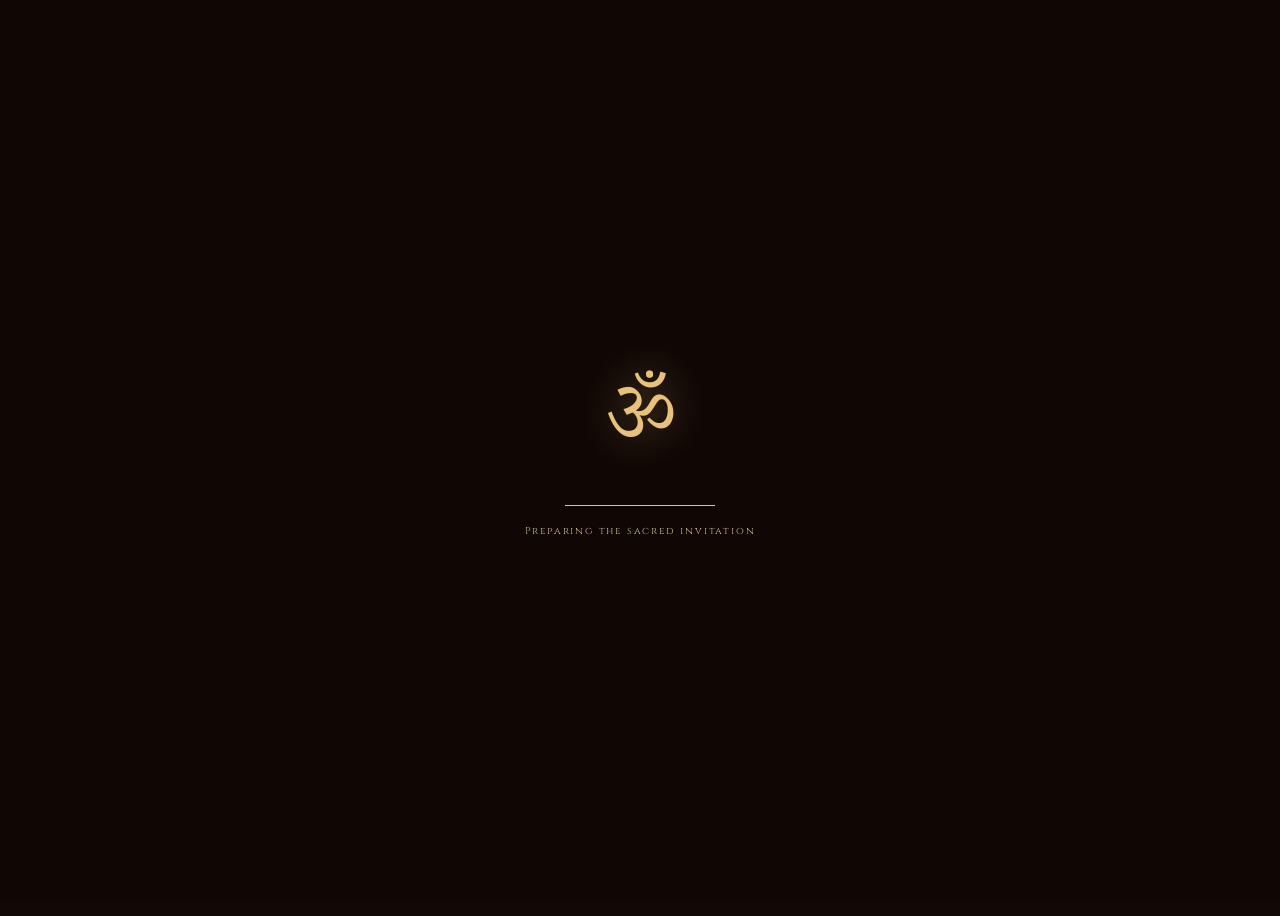
==== index.html @ 1ceaa1d0 "Add files via upload" ====
<!doctype html>
<html lang="en">
<head>
  <meta charset="UTF-8">
  <meta name="viewport" content="width=device-width,initial-scale=1,viewport-fit=cover">
  <meta name="theme-color" content="#140b08">
  <title>Nishant & Saumya — Wedding Invitation</title>
  <link rel="preconnect" href="https://fonts.googleapis.com">
  <link rel="preconnect" href="https://fonts.gstatic.com" crossorigin>
  <link href="https://fonts.googleapis.com/css2?family=Cinzel:wght@500;600;700&family=DM+Sans:wght@400;500;600&family=Noto+Serif+Devanagari:wght@500;600&display=swap" rel="stylesheet">
  <link rel="stylesheet" href="styles.css">
</head>
<body>
  <div id="loader"><div class="loader-symbol">ॐ</div><div class="loader-line"><i></i></div><span>Preparing the sacred invitation</span></div>

  <main id="experience" aria-label="Interactive wedding invitation">
    <div class="grain"></div>
    <div class="stars"></div>
    <div class="petals" id="petals"></div>

    <section class="scene active" id="scene-ganesh">
      <div class="mountain-glow"></div>
      <div class="temple-arch"></div>
      <div class="ganesh aura">
        <div class="crown">✦</div>
        <div class="head"><span class="ear left"></span><span class="ear right"></span><span class="eye e1"></span><span class="eye e2"></span><div class="trunk"></div></div>
        <div class="body"><span class="arm a1"></span><span class="arm a2"></span><span class="belly"></span></div>
        <div class="lotus-seat">✺</div>
      </div>
      <div class="scene-copy">
        <div class="eyebrow">श्री गणेशाय नमः</div>
        <h1>A blessing<br><em>before the beginning.</em></h1>
        <p id="ganeshHint">Move your pointer toward Ganesh Ji.</p>
      </div>
      <div class="interaction-orb" id="orb"><span>✦</span></div>
    </section>

    <section class="scene" id="scene-handoff">
      <div class="kailash"></div>
      <div class="cloud cloud1"></div><div class="cloud cloud2"></div>
      <div class="divine-couple">
        <div class="deity shiva"><div class="halo"></div><div class="deity-head">☽</div><div class="deity-body">ॐ</div><div class="hand"></div></div>
        <div class="deity parvati"><div class="halo"></div><div class="deity-head">✦</div><div class="deity-body">❁</div><div class="hand"></div></div>
      </div>
      <div class="golden-card" id="goldenCard">
        <div class="card-ornament">ॐ</div><strong>WEDDING</strong><small>INVITATION</small>
      </div>
      <div class="scene-copy center">
        <div class="eyebrow">A divine invitation</div>
        <h2>From one blessing<br>to another.</h2>
        <p id="handoffText">The invitation travels to Kailash.</p>
      </div>
    </section>

    <section class="scene" id="scene-open">
      <div class="throne"></div>
      <div class="blessing-arch"></div>
      <div class="divine-couple large">
        <div class="deity shiva"><div class="halo"></div><div class="deity-head">☽</div><div class="deity-body">ॐ</div><div class="hand"></div></div>
        <div class="deity parvati"><div class="halo"></div><div class="deity-head">✦</div><div class="deity-body">❁</div><div class="hand"></div></div>
      </div>
      <div class="presented-card" id="presentedCard">
        <div class="card-front">
          <span>शुभ विवाह</span>
          <b>NISHANT</b><i>&</i><b>SAUMYA</b>
          <small>2 DECEMBER 2026</small>
        </div>
        <button id="openBtn">TAP TO OPEN <span>↗</span></button>
      </div>
    </section>

    <section class="scene invitation-scene" id="scene-invitation">
      <div class="invitation">
        <div class="invite-page cover">
          <div class="mandala"></div>
          <div class="invite-inner">
            <span class="sanskrit">॥ श्री गणेशाय नमः ॥</span>
            <span class="tiny">WITH THE BLESSINGS OF SHIVA & PARVATI</span>
            <h2>THE<br><em>SACRED</em><br>UNION</h2>
            <div class="names">Nishant <span>&</span> Saumya</div>
            <p>Two hearts. One sacred journey.</p>
          </div>
        </div>
        <div class="invite-page details">
          <div class="page-number">01</div>
          <span class="tiny">THE DAY</span><h3>We invite you<br>to celebrate.</h3>
          <div class="date"><b>02</b><span>DECEMBER<br><i>2026</i></span></div>
          <div class="detail-row"><span>WEDNESDAY</span><span>4:00 PM onwards</span></div>
          <div class="detail-row"><span>VENUE</span><span>Sakhwat Premkapur<br>Jaunpur</span></div>
          <button class="next" data-next="story">Continue the journey →</button>
        </div>
      </div>
    </section>

    <section class="scene event-scene haldi" id="scene-haldi">
      <div class="event-art"><div class="marigold-ring"></div><div class="bowl">✺</div><div class="silhouette bride">♡</div><div class="silhouette groom">✦</div></div>
      <div class="event-copy"><span class="tiny">02 / CELEBRATION</span><h2>Haldi</h2><p>Golden laughter, turmeric, marigolds and the first celebration.</p><div class="event-meta">01 DECEMBER · FAMILY COURTYARD</div><button class="next" data-next="mehndi">Next celebration →</button></div>
    </section>

    <section class="scene event-scene mehndi" id="scene-mehndi">
      <div class="henna-lines"></div>
      <div class="event-art"><div class="henna-hand">❧</div><div class="leaf">❁</div></div>
      <div class="event-copy"><span class="tiny">03 / CELEBRATION</span><h2>Mehndi</h2><p>Patterns unfold like memories, one delicate line at a time.</p><div class="event-meta">01 DECEMBER · EVENING</div><button class="next" data-next="baraat">Next celebration →</button></div>
    </section>

    <section class="scene event-scene baraat" id="scene-baraat">
      <div class="horse">♞</div><div class="dhol">◉</div><div class="lights"></div>
      <div class="event-copy"><span class="tiny">04 / CELEBRATION</span><h2>Baraat</h2><p>The drums rise. The lights move. The journey begins.</p><div class="event-meta">02 DECEMBER · 4:00 PM</div><button class="next" data-next="wedding">Enter the mandap →</button></div>
    </section>

    <section class="scene event-scene wedding" id="scene-wedding">
      <div class="mandap"><div class="fire">✦</div><div class="pillars"></div><div class="couple-icon">♡</div></div>
      <div class="event-copy"><span class="tiny">05 / THE SACRED CEREMONY</span><h2>Wedding</h2><p>Under the mandap, beside the sacred fire, two lives become one path.</p><div class="event-meta">02 DECEMBER · JAUNPUR</div><button class="next" data-next="finale">Receive the blessing →</button></div>
    </section>

    <section class="scene finale" id="scene-finale">
      <div class="final-halo"></div><div class="om">ॐ</div>
      <div class="final-copy"><span class="tiny">WITH LOVE & GRATITUDE</span><h2>Nishant <span>&</span> Saumya</h2><p>May every step of your journey be blessed with love, laughter and grace.</p><div class="final-date">02 · 12 · 2026</div><button id="restart">Experience again ↺</button></div>
    </section>
  </main>

  <nav class="progress" id="progress" aria-label="Invitation progress"></nav>
  <div class="sound" id="sound">♫ <span>Sound</span></div>
  <script src="script.js"></script>
</body>
</html>
---- styles.css ----
*{box-sizing:border-box}html,body{margin:0;width:100%;height:100%;overflow:hidden;background:#120806;color:#f8ead0;font-family:"DM Sans",sans-serif}body{cursor:default}.grain{position:fixed;inset:0;z-index:20;pointer-events:none;opacity:.09;background-image:url("data:image/svg+xml,%3Csvg viewBox='0 0 180 180' xmlns='http://www.w3.org/2000/svg'%3E%3Cfilter id='n'%3E%3CfeTurbulence type='fractalNoise' baseFrequency='.9' numOctaves='4' stitchTiles='stitch'/%3E%3C/filter%3E%3Crect width='100%25' height='100%25' filter='url(%23n)' opacity='.4'/%3E%3C/svg%3E")}.stars{position:fixed;inset:0;pointer-events:none;background-image:radial-gradient(#f5d995 1px,transparent 1px);background-size:110px 110px;opacity:.15}.scene{position:absolute;inset:0;display:grid;place-items:center;opacity:0;visibility:hidden;transform:scale(1.035);transition:opacity 1.1s ease,transform 1.4s cubic-bezier(.2,.75,.2,1),visibility 0s 1.1s;overflow:hidden}.scene.active{opacity:1;visibility:visible;transform:scale(1);transition-delay:0s}.scene:after{content:"";position:absolute;inset:0;background:radial-gradient(circle at center,transparent 35%,rgba(5,2,1,.5) 100%);pointer-events:none}.scene-copy{position:absolute;left:9vw;bottom:15vh;z-index:7;max-width:620px;text-shadow:0 4px 25px #000}.scene-copy.center{text-align:center;left:50%;bottom:12%;transform:translateX(-50%);width:min(700px,88vw)}.eyebrow,.tiny{letter-spacing:.28em;text-transform:uppercase;font-size:11px;color:#e3bd70}.scene h1,.scene h2{font-family:Cinzel,serif;font-weight:500;line-height:1.04;margin:14px 0;font-size:clamp(38px,6vw,86px)}.scene h1 em,.scene h2 em{font-style:italic;color:#e6c177}.scene-copy p{font-size:16px;color:#d9cbb6;max-width:500px;line-height:1.7}.interaction-orb{position:absolute;right:12vw;top:34%;width:74px;height:74px;border:1px solid #e6c17766;border-radius:50%;display:grid;place-items:center;color:#f4d28c;z-index:8;transition:transform .5s,opacity .5s;box-shadow:0 0 50px #d49b3140}.interaction-orb span{animation:pulse 1.8s infinite}.ganesh{position:absolute;left:50%;top:42%;transform:translate(-50%,-50%);z-index:5;transition:transform 1s}.ganesh .head{width:170px;height:155px;border-radius:45% 45% 48% 48%;background:linear-gradient(145deg,#b96f35,#8d421e);position:relative;box-shadow:0 20px 70px #e6a34433}.ganesh .ear{position:absolute;width:72px;height:90px;background:#a95727;border-radius:50%;top:30px;z-index:-1}.ganesh .ear.left{left:-48px;transform:rotate(25deg)}.ganesh .ear.right{right:-48px;transform:rotate(-25deg)}.eye{position:absolute;width:9px;height:14px;background:#25130e;border-radius:50%;top:64px}.e1{left:58px}.e2{right:58px}.trunk{position:absolute;left:75px;top:77px;width:38px;height:93px;border-radius:0 0 28px 28px;background:#a95727;transform:rotate(7deg)}.ganesh .crown{position:absolute;top:-45px;left:50%;transform:translateX(-50%);font-size:60px;color:#e7bf6b;text-shadow:0 0 35px #e7bf6b}.body{width:230px;height:190px;margin:-2px auto 0;border-radius:48% 48% 25% 25%;background:linear-gradient(160deg,#9f5227,#67301b);position:relative}.belly{position:absolute;width:120px;height:120px;border-radius:50%;background:#b96832;left:55px;top:30px}.arm{position:absolute;width:150px;height:30px;background:#91451f;border-radius:30px;top:70px}.a1{left:-90px;transform:rotate(25deg)}.a2{right:-90px;transform:rotate(-25deg)}.lotus-seat{color:#e3ae57;text-align:center;font-size:80px;margin-top:-25px}.mountain-glow{position:absolute;width:65vw;height:65vw;max-width:900px;max-height:900px;border-radius:50%;background:radial-gradient(circle,#8e532b33,#25120c 65%,transparent);top:8%;left:50%;transform:translateX(-50%)}.temple-arch,.blessing-arch{position:absolute;top:0;left:50%;width:70vw;height:82vh;transform:translateX(-50%);border:1px solid #c59a5766;border-bottom:0;border-radius:50% 50% 0 0;box-shadow:inset 0 0 80px #b8733312}.kailash{position:absolute;inset:0;background:linear-gradient(180deg,#171016,#1b1212 48%,#0d0908);clip-path:polygon(0 100%,0 74%,20% 62%,32% 78%,47% 51%,58% 72%,72% 55%,84% 76%,100% 64%,100% 100%);opacity:.9}.cloud{position:absolute;width:55vw;height:15vh;border-radius:50%;background:#dbc9b040;filter:blur(25px);bottom:17%}.cloud1{left:-15%}.cloud2{right:-15%;bottom:30%}.divine-couple{position:absolute;top:17%;left:50%;transform:translateX(-50%);display:flex;gap:7vw;z-index:5}.deity{width:150px;height:320px;position:relative;text-align:center}.deity .halo{position:absolute;width:180px;height:180px;border:1px solid #e8c77c77;border-radius:50%;left:-15px;top:-15px;box-shadow:0 0 55px #d6a74b22}.deity-head{font-size:72px;color:#e7c16e;height:110px;position:relative;z-index:2}.deity-body{height:190px;border-radius:50% 50% 20% 20%;background:linear-gradient(145deg,#9d5a35,#41231a);font:70px Cinzel;color:#e3bd70;padding-top:60px}.deity.parvati .deity-body{background:linear-gradient(145deg,#a86d54,#4a211c)}.deity .hand{position:absolute;width:110px;height:25px;background:#b87851;border-radius:30px;right:-40px;bottom:85px;transform:rotate(-12deg)}.golden-card{position:absolute;z-index:9;bottom:25%;left:50%;transform:translateX(-50%) scale(.7);opacity:0;width:180px;height:245px;border-radius:7px;background:linear-gradient(135deg,#f3d38a,#a96c20);color:#3a180c;box-shadow:0 30px 100px #e1ad4d55;display:grid;place-items:center;text-align:center;transition:all 1.3s cubic-bezier(.2,.8,.2,1)}.scene.active .golden-card{opacity:1;transform:translateX(-50%) scale(1) translateY(0);animation:cardFloat 2s 1s both}.golden-card strong{font:22px Cinzel;display:block}.golden-card small{letter-spacing:.2em}.card-ornament{font-size:35px}.throne{position:absolute;inset:auto 20% 0;height:65%;background:radial-gradient(ellipse,#7b3e1e,#21100d 60%,transparent 70%);opacity:.7}.presented-card{position:absolute;z-index:8;bottom:8%;left:50%;transform:translateX(-50%);perspective:1200px;text-align:center}.card-front{width:260px;height:350px;background:linear-gradient(145deg,#f5d997,#b97a2e);border:7px double #6b3417;border-radius:8px;color:#3a180e;padding:45px 20px;display:flex;flex-direction:column;align-items:center;gap:12px;box-shadow:0 30px 100px #000b;font-family:Cinzel}.card-front span{font-family:"Noto Serif Devanagari";font-size:18px}.card-front b{font-size:28px;letter-spacing:.08em}.card-front i{font-size:18px}.card-front small{margin-top:auto;letter-spacing:.15em}.presented-card button,.next,#restart{margin-top:18px;border:1px solid #e2bb6c88;background:#1b0e0bdb;color:#f4d695;border-radius:999px;padding:13px 22px;letter-spacing:.18em;font-size:10px;cursor:pointer;transition:.3s}.presented-card button:hover,.next:hover,#restart:hover{background:#e2bb6c;color:#25110b;transform:translateY(-2px)}.invitation-scene{background:radial-gradient(circle at 50% 35%,#6d351d,#190d09 70%)}.invitation{width:min(880px,88vw);height:min(600px,78vh);display:grid;grid-template-columns:1fr 1fr;perspective:1600px;z-index:6;box-shadow:0 50px 120px #000c}.invite-page{position:relative;overflow:hidden;background:#f1dfba;color:#3a1a10;padding:50px;box-shadow:inset 0 0 50px #8a5b2522}.cover{background:linear-gradient(145deg,#f5e6c6,#d8b36e);border-radius:8px 0 0 8px;display:grid;place-items:center;text-align:center}.invite-inner{position:relative;z-index:2}.sanskrit{font-family:"Noto Serif Devanagari";font-size:16px;color:#75411e}.invite-inner h2{font:600 clamp(38px,5vw,68px)/.9 Cinzel;margin:30px 0 20px}.invite-inner h2 em{color:#9a4c25}.names{font:500 30px Cinzel}.names span{color:#a76527;font-style:italic}.invite-inner p{font-family:Cinzel;letter-spacing:.1em}.mandala{position:absolute;width:390px;height:390px;border:1px solid #7e4a2866;border-radius:50%;box-shadow:0 0 0 20px #9d64241a,0 0 0 40px #9d64240d}.details{border-radius:0 8px 8px 0;background:#f7e9cb}.page-number{font:12px Cinzel;color:#9a6a32;position:absolute;right:35px;top:30px}.details h3{font:500 44px Cinzel;line-height:1.05;margin:12px 0 35px}.date{display:flex;align-items:center;gap:15px;border-top:1px solid #9d6a3033;border-bottom:1px solid #9d6a3033;padding:20px 0}.date b{font:500 68px Cinzel;color:#8d451f}.date span{font:12px Cinzel;letter-spacing:.12em}.date i{font-style:normal;font-size:20px}.detail-row{display:flex;justify-content:space-between;padding:18px 0;border-bottom:1px solid #9d6a3033;font:11px Cinzel;letter-spacing:.08em}.detail-row span:last-child{text-align:right}.event-scene{display:grid;grid-template-columns:1fr 1fr;padding:8vw;gap:5vw}.event-copy{position:relative;z-index:4;align-self:center;max-width:520px}.event-copy h2{font-size:clamp(70px,10vw,150px);margin:10px 0}.event-copy p{font-size:18px;line-height:1.7;color:#ddcdb7}.event-meta{font:11px Cinzel;letter-spacing:.16em;color:#e6c078;margin-top:28px}.event-art{position:relative;height:65vh;display:grid;place-items:center}.haldi{background:radial-gradient(circle at 30% 40%,#9a5f16,#2b1809 70%)}.mehndi{background:radial-gradient(circle at 70% 30%,#305044,#081813 72%)}.baraat{background:radial-gradient(circle at 50% 40%,#7c3c21,#160b08 70%)}.wedding{background:radial-gradient(circle at 50% 30%,#8c512b,#1c0d09 72%)}.marigold-ring{width:350px;height:350px;border:35px dotted #f2c04f;border-radius:50%;animation:spin 25s linear infinite}.bowl{font-size:120px;color:#eec45d;position:absolute}.silhouette{font-size:120px;position:absolute}.bride{left:30%;bottom:20%}.groom{right:28%;bottom:20%}.henna-lines{position:absolute;inset:0;background:repeating-radial-gradient(circle at 20% 40%,transparent 0 30px,#78a76c18 31px 33px);animation:drift 16s linear infinite}.henna-hand{font-size:190px;color:#b8874a;transform:rotate(-15deg)}.leaf{font-size:110px;color:#a6c27c;position:absolute;right:20%;top:20%}.horse{font-size:300px;filter:drop-shadow(0 30px 20px #000);animation:ride 3s ease-in-out infinite}.dhol{font-size:100px;position:absolute;right:18%;bottom:25%;animation:pulse .8s infinite}.lights{position:absolute;inset:0;background:radial-gradient(circle at 10% 20%,#e6b55a 0 4px,transparent 5px),radial-gradient(circle at 80% 30%,#e6b55a 0 4px,transparent 5px);background-size:180px 150px;animation:twinkle 2s infinite alternate}.mandap{width:520px;height:390px;border:12px solid #d19a4e;border-bottom:0;position:relative;box-shadow:0 0 100px #d8a74a22}.mandap:before,.mandap:after{content:"";position:absolute;top:-35px;width:90px;height:90px;border-radius:50%;background:#c54c2c;box-shadow:100px 10px #e0a63d,200px -5px #b83f2b,300px 8px #d49d38}.mandap:before{left:-40px}.mandap:after{right:-40px}.fire{position:absolute;left:50%;bottom:30px;transform:translateX(-50%);font-size:130px;color:#f2c15b;animation:pulse .7s infinite}.couple-icon{position:absolute;left:50%;top:35%;transform:translate(-50%,-50%);font-size:110px;color:#e6bd68}.finale{background:radial-gradient(circle,#71401f,#1b0d0a 65%,#090504)}.final-halo{position:absolute;width:60vh;height:60vh;border:1px solid #e2bd6b77;border-radius:50%;box-shadow:0 0 120px #e2bd6b22}.om{font:180px "Noto Serif Devanagari";color:#e8c57b;z-index:2;text-shadow:0 0 70px #e8c57b55}.final-copy{position:absolute;text-align:center;bottom:13%;z-index:5}.final-copy h2{font-size:clamp(42px,7vw,90px)}.final-copy h2 span{color:#dba95c;font-style:italic}.final-copy p{max-width:600px;line-height:1.7;color:#dfceb7}.final-date{font:18px Cinzel;letter-spacing:.25em;color:#e7bf70;margin-top:25px}.progress{position:fixed;bottom:24px;left:50%;transform:translateX(-50%);z-index:30;display:flex;gap:7px}.progress i{width:22px;height:2px;background:#f0d18a44;transition:.4s}.progress i.active{background:#e6bd68;width:42px}.sound{position:fixed;right:24px;bottom:20px;z-index:30;font:11px Cinzel;letter-spacing:.1em;color:#e1c789aa}.sound span{margin-left:5px}@keyframes pulse{50%{transform:scale(1.08);opacity:.65}}@keyframes cardFloat{50%{transform:translateX(-50%) translateY(-14px) rotate(-1deg)}}@keyframes spin{to{transform:rotate(360deg)}}@keyframes ride{50%{transform:translateX(20px) translateY(-8px)}}@keyframes twinkle{to{opacity:.5;transform:scale(1.03)}}@keyframes drift{to{transform:translate(30px,-20px)}}@media(max-width:700px){.scene-copy{left:8vw;bottom:10vh;right:8vw}.scene-copy h1{font-size:42px}.interaction-orb{right:10vw;top:22%}.ganesh{top:39%;transform:translate(-50%,-50%) scale(.72)}.divine-couple{top:12%;gap:2vw;transform:translateX(-50%) scale(.68)}.presented-card{bottom:5%;transform:translateX(-50%) scale(.78)}.event-scene{display:block;padding:10vh 8vw}.event-art{height:42vh}.event-copy{position:absolute;bottom:8vh;left:8vw;right:8vw}.event-copy h2{font-size:72px}.invitation{height:72vh;width:92vw;grid-template-columns:1fr}.invite-page{padding:30px}.cover{border-radius:8px}.details{display:none}.invitation-scene:after{display:none}.progress i{width:12px}.progress i.active{width:25px}.sound{display:none}.horse{font-size:220px}.mandap{transform:scale(.65)}}
#loader{position:fixed;inset:0;background:#100705;z-index:100;display:grid;place-items:center;align-content:center;gap:18px;transition:opacity 1s}.loader-symbol{font:80px "Noto Serif Devanagari";color:#e6c27a;text-shadow:0 0 40px #e6c27a66}.loader-line{width:150px;height:1px;background:#e6c27a22}.loader-line i{display:block;width:0;height:100%;background:#e6c27a;animation:load 1.2s forwards}.loader-line+span{font:10px Cinzel;letter-spacing:.18em;color:#c8b394}.hide{opacity:0;pointer-events:none}#petals{position:fixed;inset:0;z-index:12;pointer-events:none;overflow:hidden}#petals span{position:absolute;top:-20px;width:7px;height:10px;background:#e4b65e;border-radius:80% 0 80% 0;opacity:.55;animation:fall linear infinite}@keyframes fall{to{transform:translate(80px,110vh) rotate(500deg);opacity:0}}@keyframes load{to{width:100%}}
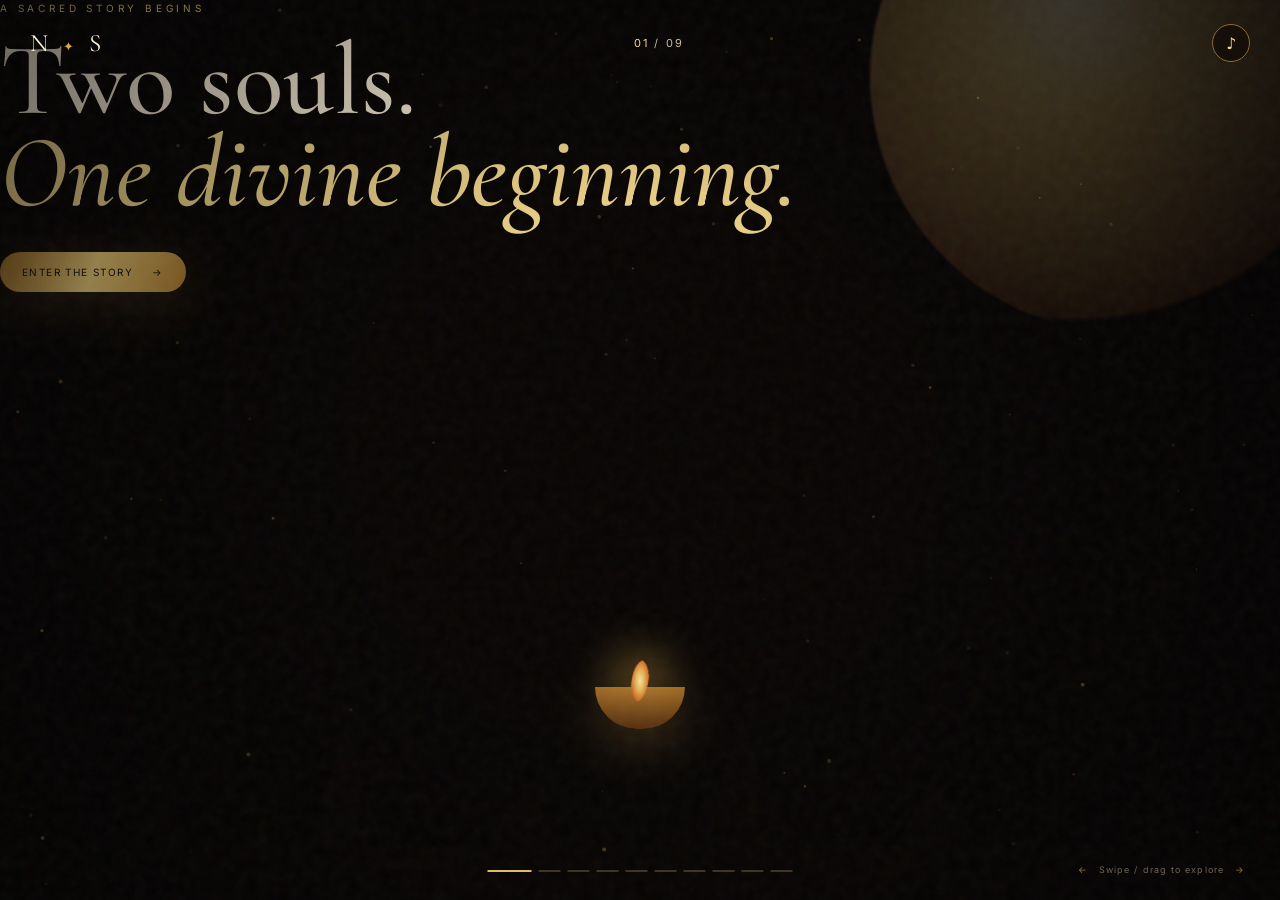
==== commit 01a4ac4e: "Add files via upload" ====
--- a/index.html
+++ b/index.html
@@ -1,126 +1,168 @@
 <!doctype html>
 <html lang="en">
 <head>
-  <meta charset="UTF-8">
-  <meta name="viewport" content="width=device-width,initial-scale=1,viewport-fit=cover">
-  <meta name="theme-color" content="#140b08">
-  <title>Nishant & Saumya — Wedding Invitation</title>
-  <link rel="preconnect" href="https://fonts.googleapis.com">
-  <link rel="preconnect" href="https://fonts.gstatic.com" crossorigin>
-  <link href="https://fonts.googleapis.com/css2?family=Cinzel:wght@500;600;700&family=DM+Sans:wght@400;500;600&family=Noto+Serif+Devanagari:wght@500;600&display=swap" rel="stylesheet">
-  <link rel="stylesheet" href="styles.css">
+<meta charset="utf-8">
+<meta name="viewport" content="width=device-width,initial-scale=1,viewport-fit=cover">
+<meta name="theme-color" content="#120a07">
+<meta name="description" content="Nishant & Saumya — a cinematic wedding invitation">
+<title>Nishant & Saumya — A Divine Beginning</title>
+<link rel="stylesheet" href="styles.css">
 </head>
 <body>
-  <div id="loader"><div class="loader-symbol">ॐ</div><div class="loader-line"><i></i></div><span>Preparing the sacred invitation</span></div>
+<canvas id="fx" aria-hidden="true"></canvas>
+<div id="grain" aria-hidden="true"></div>
 
-  <main id="experience" aria-label="Interactive wedding invitation">
-    <div class="grain"></div>
+<header class="hud">
+  <div class="brand">N <span>✦</span> S</div>
+  <div class="scene-count"><span id="sceneNo">01</span> / 09</div>
+  <button id="soundBtn" class="icon-btn" aria-label="Toggle sound">♪</button>
+</header>
+
+<main id="stage">
+  <section class="scene active" data-scene="intro">
+    <div class="moon"></div><div class="temple-silhouette"></div>
+    <div class="diya"><i></i><b></b></div>
+    <div class="intro-copy">
+      <p class="eyebrow">A SACRED STORY BEGINS</p>
+      <h1>Two souls.<br><em>One divine beginning.</em></h1>
+      <button class="gold-btn" data-go="ganesh">Enter the story <span>→</span></button>
+    </div>
+  </section>
+
+  <section class="scene" data-scene="ganesh">
     <div class="stars"></div>
-    <div class="petals" id="petals"></div>
+    <div class="mountains back"></div><div class="mountains front"></div>
+    <div class="ganesh-art divine">
+      <div class="halo"></div>
+      <div class="deity-head">ॐ</div>
+      <div class="deity-body"></div>
+      <div class="deity-hand"></div>
+    </div>
+    <div class="scene-copy left">
+      <p class="eyebrow">THE FIRST BLESSING</p>
+      <h2>Ganesh Ji<br><em>noticed you.</em></h2>
+      <p class="hint" id="ganeshHint">Move your pointer / finger toward the golden light.</p>
+    </div>
+    <div id="goldOrb" class="gold-orb" aria-label="Golden light"></div>
+  </section>
 
-    <section class="scene active" id="scene-ganesh">
-      <div class="mountain-glow"></div>
-      <div class="temple-arch"></div>
-      <div class="ganesh aura">
-        <div class="crown">✦</div>
-        <div class="head"><span class="ear left"></span><span class="ear right"></span><span class="eye e1"></span><span class="eye e2"></span><div class="trunk"></div></div>
-        <div class="body"><span class="arm a1"></span><span class="arm a2"></span><span class="belly"></span></div>
-        <div class="lotus-seat">✺</div>
+  <section class="scene" data-scene="kailash">
+    <div class="kailash-sky"></div>
+    <div class="kailash-cloud c1"></div><div class="kailash-cloud c2"></div>
+    <div class="kailash"></div>
+    <div class="divine-couple">
+      <div class="shiva aura-person"><span>ॐ</span></div>
+      <div class="parvati aura-person"><span>❀</span></div>
+    </div>
+    <div class="card-flight" id="cardFlight">
+      <div class="mini-card">N <span>♥</span> S</div>
+    </div>
+    <div class="scene-copy center">
+      <p class="eyebrow">FROM KAILASH</p>
+      <h2>A blessing<br><em>for your journey.</em></h2>
+      <button class="seal-btn" data-go="open">TAP TO RECEIVE</button>
+    </div>
+  </section>
+
+  <section class="scene" data-scene="open">
+    <div class="invitation-shell" id="invitationShell">
+      <div class="invite-cover">
+        <div class="ornament">❈</div>
+        <p>॥ श्री गणेशाय नमः ॥</p>
+        <h2>Nishant <small>&</small> Saumya</h2>
+        <div class="cover-line"></div>
+        <span>WEDDING INVITATION</span>
+        <div class="wax">N<span>♥</span>S</div>
       </div>
-      <div class="scene-copy">
-        <div class="eyebrow">श्री गणेशाय नमः</div>
-        <h1>A blessing<br><em>before the beginning.</em></h1>
-        <p id="ganeshHint">Move your pointer toward Ganesh Ji.</p>
+      <div class="invite-inside">
+        <p class="eyebrow">WITH THE BLESSINGS OF OUR FAMILIES</p>
+        <h2>We invite you<br><em>to celebrate love.</em></h2>
+        <p class="date-big">02 · 12 · 2026</p>
+        <p class="venue">Sakhwat Premkapur, Jaunpur</p>
+        <button class="gold-btn" data-go="story">Open our celebration <span>→</span></button>
       </div>
-      <div class="interaction-orb" id="orb"><span>✦</span></div>
-    </section>
+    </div>
+  </section>
 
-    <section class="scene" id="scene-handoff">
-      <div class="kailash"></div>
-      <div class="cloud cloud1"></div><div class="cloud cloud2"></div>
-      <div class="divine-couple">
-        <div class="deity shiva"><div class="halo"></div><div class="deity-head">☽</div><div class="deity-body">ॐ</div><div class="hand"></div></div>
-        <div class="deity parvati"><div class="halo"></div><div class="deity-head">✦</div><div class="deity-body">❁</div><div class="hand"></div></div>
+  <section class="scene festival" data-scene="story">
+    <div class="festival-bg story-bg"></div>
+    <div class="timeline-line"></div>
+    <div class="scene-copy center">
+      <p class="eyebrow">THE CELEBRATION</p>
+      <h2>Every ritual<br><em>has a little magic.</em></h2>
+      <div class="event-grid">
+        <button class="event-card" data-go="haldi"><b>01</b><span>HALDI</span><small>Golden laughter</small></button>
+        <button class="event-card" data-go="mehndi"><b>02</b><span>MEHNDI</span><small>Patterns of love</small></button>
+        <button class="event-card" data-go="baraat"><b>03</b><span>BARAAT</span><small>The grand arrival</small></button>
+        <button class="event-card" data-go="wedding"><b>04</b><span>WEDDING</span><small>The sacred vows</small></button>
       </div>
-      <div class="golden-card" id="goldenCard">
-        <div class="card-ornament">ॐ</div><strong>WEDDING</strong><small>INVITATION</small>
-      </div>
-      <div class="scene-copy center">
-        <div class="eyebrow">A divine invitation</div>
-        <h2>From one blessing<br>to another.</h2>
-        <p id="handoffText">The invitation travels to Kailash.</p>
-      </div>
-    </section>
+    </div>
+  </section>
 
-    <section class="scene" id="scene-open">
-      <div class="throne"></div>
-      <div class="blessing-arch"></div>
-      <div class="divine-couple large">
-        <div class="deity shiva"><div class="halo"></div><div class="deity-head">☽</div><div class="deity-body">ॐ</div><div class="hand"></div></div>
-        <div class="deity parvati"><div class="halo"></div><div class="deity-head">✦</div><div class="deity-body">❁</div><div class="hand"></div></div>
-      </div>
-      <div class="presented-card" id="presentedCard">
-        <div class="card-front">
-          <span>शुभ विवाह</span>
-          <b>NISHANT</b><i>&</i><b>SAUMYA</b>
-          <small>2 DECEMBER 2026</small>
-        </div>
-        <button id="openBtn">TAP TO OPEN <span>↗</span></button>
-      </div>
-    </section>
+  <section class="scene festival haldi-scene" data-scene="haldi">
+    <div class="marigold-field"></div><div class="turmeric-dust"></div>
+    <div class="rangoli">✦ ❀ ✦ ❀ ✦</div>
+    <div class="scene-copy center">
+      <p class="eyebrow">CEREMONY 01</p><h2>HALDI</h2>
+      <p class="large-note">A little sunshine.<br><em>A lot of laughter.</em></p>
+      <div class="event-info"><b>HALDI CEREMONY</b><span>Festive details • Family • Joy</span></div>
+      <button class="outline-btn" data-go="mehndi">Next celebration →</button>
+    </div>
+  </section>
 
-    <section class="scene invitation-scene" id="scene-invitation">
-      <div class="invitation">
-        <div class="invite-page cover">
-          <div class="mandala"></div>
-          <div class="invite-inner">
-            <span class="sanskrit">॥ श्री गणेशाय नमः ॥</span>
-            <span class="tiny">WITH THE BLESSINGS OF SHIVA & PARVATI</span>
-            <h2>THE<br><em>SACRED</em><br>UNION</h2>
-            <div class="names">Nishant <span>&</span> Saumya</div>
-            <p>Two hearts. One sacred journey.</p>
-          </div>
-        </div>
-        <div class="invite-page details">
-          <div class="page-number">01</div>
-          <span class="tiny">THE DAY</span><h3>We invite you<br>to celebrate.</h3>
-          <div class="date"><b>02</b><span>DECEMBER<br><i>2026</i></span></div>
-          <div class="detail-row"><span>WEDNESDAY</span><span>4:00 PM onwards</span></div>
-          <div class="detail-row"><span>VENUE</span><span>Sakhwat Premkapur<br>Jaunpur</span></div>
-          <button class="next" data-next="story">Continue the journey →</button>
-        </div>
-      </div>
-    </section>
+  <section class="scene festival mehndi-scene" data-scene="mehndi">
+    <svg class="mehndi-lines" viewBox="0 0 600 600" aria-hidden="true">
+      <path d="M300 40c-80 70-150 120-120 220 20 65 90 90 120 190 30-100 100-125 120-190 30-100-40-150-120-220z"/>
+      <path d="M300 120c-45 45-65 75-45 120 15 35 35 50 45 100 10-50 30-65 45-100 20-45 0-75-45-120z"/>
+      <path d="M250 205h100M235 245h130M245 285h110"/>
+    </svg>
+    <div class="scene-copy center">
+      <p class="eyebrow">CEREMONY 02</p><h2>MEHNDI</h2>
+      <p class="large-note">A thousand tiny lines,<br><em>one beautiful story.</em></p>
+      <div class="event-info"><b>MEHNDI CEREMONY</b><span>Henna • Music • Celebration</span></div>
+      <button class="outline-btn" data-go="baraat">Bring on the baraat →</button>
+    </div>
+  </section>
 
-    <section class="scene event-scene haldi" id="scene-haldi">
-      <div class="event-art"><div class="marigold-ring"></div><div class="bowl">✺</div><div class="silhouette bride">♡</div><div class="silhouette groom">✦</div></div>
-      <div class="event-copy"><span class="tiny">02 / CELEBRATION</span><h2>Haldi</h2><p>Golden laughter, turmeric, marigolds and the first celebration.</p><div class="event-meta">01 DECEMBER · FAMILY COURTYARD</div><button class="next" data-next="mehndi">Next celebration →</button></div>
-    </section>
+  <section class="scene festival baraat-scene" data-scene="baraat">
+    <div class="city"></div><div class="string-lights"></div>
+    <div class="horse"><div class="horse-head">◖</div><div class="horse-body"></div><div class="horse-tail"></div><div class="rider">✦</div></div>
+    <div class="dhol d1">◉</div><div class="dhol d2">◉</div>
+    <div class="scene-copy left">
+      <p class="eyebrow">CEREMONY 03</p><h2>BARAAT</h2>
+      <p class="large-note">Lights on.<br><em>Hearts racing.</em></p>
+      <div class="event-info"><b>THE GRAND ARRIVAL</b><span>Music • Dance • Baraat</span></div>
+      <button class="outline-btn" data-go="wedding">Enter the mandap →</button>
+    </div>
+  </section>
 
-    <section class="scene event-scene mehndi" id="scene-mehndi">
-      <div class="henna-lines"></div>
-      <div class="event-art"><div class="henna-hand">❧</div><div class="leaf">❁</div></div>
-      <div class="event-copy"><span class="tiny">03 / CELEBRATION</span><h2>Mehndi</h2><p>Patterns unfold like memories, one delicate line at a time.</p><div class="event-meta">01 DECEMBER · EVENING</div><button class="next" data-next="baraat">Next celebration →</button></div>
-    </section>
+  <section class="scene festival wedding-scene" data-scene="wedding">
+    <div class="mandap"></div><div class="fire" id="fire"><i></i><i></i><i></i></div>
+    <div class="petal-ring"></div>
+    <div class="scene-copy center">
+      <p class="eyebrow">CEREMONY 04</p><h2>THE WEDDING</h2>
+      <p class="large-note">Seven steps.<br><em>A lifetime together.</em></p>
+      <div class="pheras"><span>01</span><span>02</span><span>03</span><span>04</span><span>05</span><span>06</span><span>07</span></div>
+      <button class="outline-btn" data-go="finale">The final blessing →</button>
+    </div>
+  </section>
 
-    <section class="scene event-scene baraat" id="scene-baraat">
-      <div class="horse">♞</div><div class="dhol">◉</div><div class="lights"></div>
-      <div class="event-copy"><span class="tiny">04 / CELEBRATION</span><h2>Baraat</h2><p>The drums rise. The lights move. The journey begins.</p><div class="event-meta">02 DECEMBER · 4:00 PM</div><button class="next" data-next="wedding">Enter the mandap →</button></div>
-    </section>
+  <section class="scene" data-scene="finale">
+    <div class="final-glow"></div><div class="petal-storm"></div>
+    <div class="finale-copy">
+      <p class="eyebrow">WITH LOVE & BLESSINGS</p>
+      <h1>Nishant <span>&</span> Saumya</h1>
+      <div class="final-rule"></div>
+      <p class="date-final">02 DECEMBER 2026</p>
+      <p class="venue">Sakhwat Premkapur · Jaunpur</p>
+      <p class="closing">Two souls. One journey.<br><em>One sacred beginning.</em></p>
+      <button class="gold-btn" id="replay">Replay the story <span>↻</span></button>
+    </div>
+  </section>
+</main>
 
-    <section class="scene event-scene wedding" id="scene-wedding">
-      <div class="mandap"><div class="fire">✦</div><div class="pillars"></div><div class="couple-icon">♡</div></div>
-      <div class="event-copy"><span class="tiny">05 / THE SACRED CEREMONY</span><h2>Wedding</h2><p>Under the mandap, beside the sacred fire, two lives become one path.</p><div class="event-meta">02 DECEMBER · JAUNPUR</div><button class="next" data-next="finale">Receive the blessing →</button></div>
-    </section>
-
-    <section class="scene finale" id="scene-finale">
-      <div class="final-halo"></div><div class="om">ॐ</div>
-      <div class="final-copy"><span class="tiny">WITH LOVE & GRATITUDE</span><h2>Nishant <span>&</span> Saumya</h2><p>May every step of your journey be blessed with love, laughter and grace.</p><div class="final-date">02 · 12 · 2026</div><button id="restart">Experience again ↺</button></div>
-    </section>
-  </main>
-
-  <nav class="progress" id="progress" aria-label="Invitation progress"></nav>
-  <div class="sound" id="sound">♫ <span>Sound</span></div>
-  <script src="script.js"></script>
+<nav class="progress" id="progress" aria-label="Scene progress"></nav>
+<div class="gesture"><span>←</span> Swipe / drag to explore <span>→</span></div>
+<script src="app.js"></script>
 </body>
-</html>+</html>
--- a/styles.css
+++ b/styles.css
@@ -1,2 +1,17 @@
-*{box-sizing:border-box}html,body{margin:0;width:100%;height:100%;overflow:hidden;background:#120806;color:#f8ead0;font-family:"DM Sans",sans-serif}body{cursor:default}.grain{position:fixed;inset:0;z-index:20;pointer-events:none;opacity:.09;background-image:url("data:image/svg+xml,%3Csvg viewBox='0 0 180 180' xmlns='http://www.w3.org/2000/svg'%3E%3Cfilter id='n'%3E%3CfeTurbulence type='fractalNoise' baseFrequency='.9' numOctaves='4' stitchTiles='stitch'/%3E%3C/filter%3E%3Crect width='100%25' height='100%25' filter='url(%23n)' opacity='.4'/%3E%3C/svg%3E")}.stars{position:fixed;inset:0;pointer-events:none;background-image:radial-gradient(#f5d995 1px,transparent 1px);background-size:110px 110px;opacity:.15}.scene{position:absolute;inset:0;display:grid;place-items:center;opacity:0;visibility:hidden;transform:scale(1.035);transition:opacity 1.1s ease,transform 1.4s cubic-bezier(.2,.75,.2,1),visibility 0s 1.1s;overflow:hidden}.scene.active{opacity:1;visibility:visible;transform:scale(1);transition-delay:0s}.scene:after{content:"";position:absolute;inset:0;background:radial-gradient(circle at center,transparent 35%,rgba(5,2,1,.5) 100%);pointer-events:none}.scene-copy{position:absolute;left:9vw;bottom:15vh;z-index:7;max-width:620px;text-shadow:0 4px 25px #000}.scene-copy.center{text-align:center;left:50%;bottom:12%;transform:translateX(-50%);width:min(700px,88vw)}.eyebrow,.tiny{letter-spacing:.28em;text-transform:uppercase;font-size:11px;color:#e3bd70}.scene h1,.scene h2{font-family:Cinzel,serif;font-weight:500;line-height:1.04;margin:14px 0;font-size:clamp(38px,6vw,86px)}.scene h1 em,.scene h2 em{font-style:italic;color:#e6c177}.scene-copy p{font-size:16px;color:#d9cbb6;max-width:500px;line-height:1.7}.interaction-orb{position:absolute;right:12vw;top:34%;width:74px;height:74px;border:1px solid #e6c17766;border-radius:50%;display:grid;place-items:center;color:#f4d28c;z-index:8;transition:transform .5s,opacity .5s;box-shadow:0 0 50px #d49b3140}.interaction-orb span{animation:pulse 1.8s infinite}.ganesh{position:absolute;left:50%;top:42%;transform:translate(-50%,-50%);z-index:5;transition:transform 1s}.ganesh .head{width:170px;height:155px;border-radius:45% 45% 48% 48%;background:linear-gradient(145deg,#b96f35,#8d421e);position:relative;box-shadow:0 20px 70px #e6a34433}.ganesh .ear{position:absolute;width:72px;height:90px;background:#a95727;border-radius:50%;top:30px;z-index:-1}.ganesh .ear.left{left:-48px;transform:rotate(25deg)}.ganesh .ear.right{right:-48px;transform:rotate(-25deg)}.eye{position:absolute;width:9px;height:14px;background:#25130e;border-radius:50%;top:64px}.e1{left:58px}.e2{right:58px}.trunk{position:absolute;left:75px;top:77px;width:38px;height:93px;border-radius:0 0 28px 28px;background:#a95727;transform:rotate(7deg)}.ganesh .crown{position:absolute;top:-45px;left:50%;transform:translateX(-50%);font-size:60px;color:#e7bf6b;text-shadow:0 0 35px #e7bf6b}.body{width:230px;height:190px;margin:-2px auto 0;border-radius:48% 48% 25% 25%;background:linear-gradient(160deg,#9f5227,#67301b);position:relative}.belly{position:absolute;width:120px;height:120px;border-radius:50%;background:#b96832;left:55px;top:30px}.arm{position:absolute;width:150px;height:30px;background:#91451f;border-radius:30px;top:70px}.a1{left:-90px;transform:rotate(25deg)}.a2{right:-90px;transform:rotate(-25deg)}.lotus-seat{color:#e3ae57;text-align:center;font-size:80px;margin-top:-25px}.mountain-glow{position:absolute;width:65vw;height:65vw;max-width:900px;max-height:900px;border-radius:50%;background:radial-gradient(circle,#8e532b33,#25120c 65%,transparent);top:8%;left:50%;transform:translateX(-50%)}.temple-arch,.blessing-arch{position:absolute;top:0;left:50%;width:70vw;height:82vh;transform:translateX(-50%);border:1px solid #c59a5766;border-bottom:0;border-radius:50% 50% 0 0;box-shadow:inset 0 0 80px #b8733312}.kailash{position:absolute;inset:0;background:linear-gradient(180deg,#171016,#1b1212 48%,#0d0908);clip-path:polygon(0 100%,0 74%,20% 62%,32% 78%,47% 51%,58% 72%,72% 55%,84% 76%,100% 64%,100% 100%);opacity:.9}.cloud{position:absolute;width:55vw;height:15vh;border-radius:50%;background:#dbc9b040;filter:blur(25px);bottom:17%}.cloud1{left:-15%}.cloud2{right:-15%;bottom:30%}.divine-couple{position:absolute;top:17%;left:50%;transform:translateX(-50%);display:flex;gap:7vw;z-index:5}.deity{width:150px;height:320px;position:relative;text-align:center}.deity .halo{position:absolute;width:180px;height:180px;border:1px solid #e8c77c77;border-radius:50%;left:-15px;top:-15px;box-shadow:0 0 55px #d6a74b22}.deity-head{font-size:72px;color:#e7c16e;height:110px;position:relative;z-index:2}.deity-body{height:190px;border-radius:50% 50% 20% 20%;background:linear-gradient(145deg,#9d5a35,#41231a);font:70px Cinzel;color:#e3bd70;padding-top:60px}.deity.parvati .deity-body{background:linear-gradient(145deg,#a86d54,#4a211c)}.deity .hand{position:absolute;width:110px;height:25px;background:#b87851;border-radius:30px;right:-40px;bottom:85px;transform:rotate(-12deg)}.golden-card{position:absolute;z-index:9;bottom:25%;left:50%;transform:translateX(-50%) scale(.7);opacity:0;width:180px;height:245px;border-radius:7px;background:linear-gradient(135deg,#f3d38a,#a96c20);color:#3a180c;box-shadow:0 30px 100px #e1ad4d55;display:grid;place-items:center;text-align:center;transition:all 1.3s cubic-bezier(.2,.8,.2,1)}.scene.active .golden-card{opacity:1;transform:translateX(-50%) scale(1) translateY(0);animation:cardFloat 2s 1s both}.golden-card strong{font:22px Cinzel;display:block}.golden-card small{letter-spacing:.2em}.card-ornament{font-size:35px}.throne{position:absolute;inset:auto 20% 0;height:65%;background:radial-gradient(ellipse,#7b3e1e,#21100d 60%,transparent 70%);opacity:.7}.presented-card{position:absolute;z-index:8;bottom:8%;left:50%;transform:translateX(-50%);perspective:1200px;text-align:center}.card-front{width:260px;height:350px;background:linear-gradient(145deg,#f5d997,#b97a2e);border:7px double #6b3417;border-radius:8px;color:#3a180e;padding:45px 20px;display:flex;flex-direction:column;align-items:center;gap:12px;box-shadow:0 30px 100px #000b;font-family:Cinzel}.card-front span{font-family:"Noto Serif Devanagari";font-size:18px}.card-front b{font-size:28px;letter-spacing:.08em}.card-front i{font-size:18px}.card-front small{margin-top:auto;letter-spacing:.15em}.presented-card button,.next,#restart{margin-top:18px;border:1px solid #e2bb6c88;background:#1b0e0bdb;color:#f4d695;border-radius:999px;padding:13px 22px;letter-spacing:.18em;font-size:10px;cursor:pointer;transition:.3s}.presented-card button:hover,.next:hover,#restart:hover{background:#e2bb6c;color:#25110b;transform:translateY(-2px)}.invitation-scene{background:radial-gradient(circle at 50% 35%,#6d351d,#190d09 70%)}.invitation{width:min(880px,88vw);height:min(600px,78vh);display:grid;grid-template-columns:1fr 1fr;perspective:1600px;z-index:6;box-shadow:0 50px 120px #000c}.invite-page{position:relative;overflow:hidden;background:#f1dfba;color:#3a1a10;padding:50px;box-shadow:inset 0 0 50px #8a5b2522}.cover{background:linear-gradient(145deg,#f5e6c6,#d8b36e);border-radius:8px 0 0 8px;display:grid;place-items:center;text-align:center}.invite-inner{position:relative;z-index:2}.sanskrit{font-family:"Noto Serif Devanagari";font-size:16px;color:#75411e}.invite-inner h2{font:600 clamp(38px,5vw,68px)/.9 Cinzel;margin:30px 0 20px}.invite-inner h2 em{color:#9a4c25}.names{font:500 30px Cinzel}.names span{color:#a76527;font-style:italic}.invite-inner p{font-family:Cinzel;letter-spacing:.1em}.mandala{position:absolute;width:390px;height:390px;border:1px solid #7e4a2866;border-radius:50%;box-shadow:0 0 0 20px #9d64241a,0 0 0 40px #9d64240d}.details{border-radius:0 8px 8px 0;background:#f7e9cb}.page-number{font:12px Cinzel;color:#9a6a32;position:absolute;right:35px;top:30px}.details h3{font:500 44px Cinzel;line-height:1.05;margin:12px 0 35px}.date{display:flex;align-items:center;gap:15px;border-top:1px solid #9d6a3033;border-bottom:1px solid #9d6a3033;padding:20px 0}.date b{font:500 68px Cinzel;color:#8d451f}.date span{font:12px Cinzel;letter-spacing:.12em}.date i{font-style:normal;font-size:20px}.detail-row{display:flex;justify-content:space-between;padding:18px 0;border-bottom:1px solid #9d6a3033;font:11px Cinzel;letter-spacing:.08em}.detail-row span:last-child{text-align:right}.event-scene{display:grid;grid-template-columns:1fr 1fr;padding:8vw;gap:5vw}.event-copy{position:relative;z-index:4;align-self:center;max-width:520px}.event-copy h2{font-size:clamp(70px,10vw,150px);margin:10px 0}.event-copy p{font-size:18px;line-height:1.7;color:#ddcdb7}.event-meta{font:11px Cinzel;letter-spacing:.16em;color:#e6c078;margin-top:28px}.event-art{position:relative;height:65vh;display:grid;place-items:center}.haldi{background:radial-gradient(circle at 30% 40%,#9a5f16,#2b1809 70%)}.mehndi{background:radial-gradient(circle at 70% 30%,#305044,#081813 72%)}.baraat{background:radial-gradient(circle at 50% 40%,#7c3c21,#160b08 70%)}.wedding{background:radial-gradient(circle at 50% 30%,#8c512b,#1c0d09 72%)}.marigold-ring{width:350px;height:350px;border:35px dotted #f2c04f;border-radius:50%;animation:spin 25s linear infinite}.bowl{font-size:120px;color:#eec45d;position:absolute}.silhouette{font-size:120px;position:absolute}.bride{left:30%;bottom:20%}.groom{right:28%;bottom:20%}.henna-lines{position:absolute;inset:0;background:repeating-radial-gradient(circle at 20% 40%,transparent 0 30px,#78a76c18 31px 33px);animation:drift 16s linear infinite}.henna-hand{font-size:190px;color:#b8874a;transform:rotate(-15deg)}.leaf{font-size:110px;color:#a6c27c;position:absolute;right:20%;top:20%}.horse{font-size:300px;filter:drop-shadow(0 30px 20px #000);animation:ride 3s ease-in-out infinite}.dhol{font-size:100px;position:absolute;right:18%;bottom:25%;animation:pulse .8s infinite}.lights{position:absolute;inset:0;background:radial-gradient(circle at 10% 20%,#e6b55a 0 4px,transparent 5px),radial-gradient(circle at 80% 30%,#e6b55a 0 4px,transparent 5px);background-size:180px 150px;animation:twinkle 2s infinite alternate}.mandap{width:520px;height:390px;border:12px solid #d19a4e;border-bottom:0;position:relative;box-shadow:0 0 100px #d8a74a22}.mandap:before,.mandap:after{content:"";position:absolute;top:-35px;width:90px;height:90px;border-radius:50%;background:#c54c2c;box-shadow:100px 10px #e0a63d,200px -5px #b83f2b,300px 8px #d49d38}.mandap:before{left:-40px}.mandap:after{right:-40px}.fire{position:absolute;left:50%;bottom:30px;transform:translateX(-50%);font-size:130px;color:#f2c15b;animation:pulse .7s infinite}.couple-icon{position:absolute;left:50%;top:35%;transform:translate(-50%,-50%);font-size:110px;color:#e6bd68}.finale{background:radial-gradient(circle,#71401f,#1b0d0a 65%,#090504)}.final-halo{position:absolute;width:60vh;height:60vh;border:1px solid #e2bd6b77;border-radius:50%;box-shadow:0 0 120px #e2bd6b22}.om{font:180px "Noto Serif Devanagari";color:#e8c57b;z-index:2;text-shadow:0 0 70px #e8c57b55}.final-copy{position:absolute;text-align:center;bottom:13%;z-index:5}.final-copy h2{font-size:clamp(42px,7vw,90px)}.final-copy h2 span{color:#dba95c;font-style:italic}.final-copy p{max-width:600px;line-height:1.7;color:#dfceb7}.final-date{font:18px Cinzel;letter-spacing:.25em;color:#e7bf70;margin-top:25px}.progress{position:fixed;bottom:24px;left:50%;transform:translateX(-50%);z-index:30;display:flex;gap:7px}.progress i{width:22px;height:2px;background:#f0d18a44;transition:.4s}.progress i.active{background:#e6bd68;width:42px}.sound{position:fixed;right:24px;bottom:20px;z-index:30;font:11px Cinzel;letter-spacing:.1em;color:#e1c789aa}.sound span{margin-left:5px}@keyframes pulse{50%{transform:scale(1.08);opacity:.65}}@keyframes cardFloat{50%{transform:translateX(-50%) translateY(-14px) rotate(-1deg)}}@keyframes spin{to{transform:rotate(360deg)}}@keyframes ride{50%{transform:translateX(20px) translateY(-8px)}}@keyframes twinkle{to{opacity:.5;transform:scale(1.03)}}@keyframes drift{to{transform:translate(30px,-20px)}}@media(max-width:700px){.scene-copy{left:8vw;bottom:10vh;right:8vw}.scene-copy h1{font-size:42px}.interaction-orb{right:10vw;top:22%}.ganesh{top:39%;transform:translate(-50%,-50%) scale(.72)}.divine-couple{top:12%;gap:2vw;transform:translateX(-50%) scale(.68)}.presented-card{bottom:5%;transform:translateX(-50%) scale(.78)}.event-scene{display:block;padding:10vh 8vw}.event-art{height:42vh}.event-copy{position:absolute;bottom:8vh;left:8vw;right:8vw}.event-copy h2{font-size:72px}.invitation{height:72vh;width:92vw;grid-template-columns:1fr}.invite-page{padding:30px}.cover{border-radius:8px}.details{display:none}.invitation-scene:after{display:none}.progress i{width:12px}.progress i.active{width:25px}.sound{display:none}.horse{font-size:220px}.mandap{transform:scale(.65)}}
-#loader{position:fixed;inset:0;background:#100705;z-index:100;display:grid;place-items:center;align-content:center;gap:18px;transition:opacity 1s}.loader-symbol{font:80px "Noto Serif Devanagari";color:#e6c27a;text-shadow:0 0 40px #e6c27a66}.loader-line{width:150px;height:1px;background:#e6c27a22}.loader-line i{display:block;width:0;height:100%;background:#e6c27a;animation:load 1.2s forwards}.loader-line+span{font:10px Cinzel;letter-spacing:.18em;color:#c8b394}.hide{opacity:0;pointer-events:none}#petals{position:fixed;inset:0;z-index:12;pointer-events:none;overflow:hidden}#petals span{position:absolute;top:-20px;width:7px;height:10px;background:#e4b65e;border-radius:80% 0 80% 0;opacity:.55;animation:fall linear infinite}@keyframes fall{to{transform:translate(80px,110vh) rotate(500deg);opacity:0}}@keyframes load{to{width:100%}}+@import url('https://fonts.googleapis.com/css2?family=Cormorant+Garamond:wght@400;500;600;700&family=Inter:wght@400;500;600&display=swap');
+:root{--ink:#130a07;--gold:#d7a94b;--gold2:#f5d98c;--cream:#fff4dd;--muted:#cbbda6;--ease:cubic-bezier(.22,1,.36,1)}
+*{box-sizing:border-box}html,body{margin:0;width:100%;height:100%;overflow:hidden;background:#080504;color:var(--cream);font-family:Inter,system-ui,sans-serif}button{font:inherit;color:inherit}
+body{touch-action:none}
+#fx{position:fixed;inset:0;width:100%;height:100%;z-index:20;pointer-events:none}
+#grain{position:fixed;inset:-50%;z-index:80;pointer-events:none;opacity:.055;background-image:url("data:image/svg+xml,%3Csvg viewBox='0 0 180 180' xmlns='http://www.w3.org/2000/svg'%3E%3Cfilter id='n'%3E%3CfeTurbulence type='fractalNoise' baseFrequency='.9' numOctaves='4' stitchTiles='stitch'/%3E%3C/filter%3E%3Crect width='100%25' height='100%25' filter='url(%23n)' opacity='.8'/%3E%3C/svg%3E");animation:grain .18s steps(2) infinite}
+@keyframes grain{0%{transform:translate(0,0)}25%{transform:translate(2%,-1%)}50%{transform:translate(-1%,2%)}75%{transform:translate(1%,1%)}100%{transform:translate(-2%,-1%)}}
+.hud{position:fixed;top:0;left:0;right:0;z-index:90;display:flex;justify-content:space-between;align-items:center;padding:24px 30px;pointer-events:none}.brand{font-family:"Cormorant Garamond";font-size:25px;letter-spacing:.18em}.brand span{color:var(--gold);font-size:13px}.scene-count{font-size:11px;letter-spacing:.2em;color:#c9bca7}.scene-count span{color:var(--gold2)}.icon-btn{pointer-events:auto;border:1px solid #8d6c38;background:#130c08cc;width:38px;height:38px;border-radius:50%;cursor:pointer;color:var(--gold2)}
+#stage{position:fixed;inset:0}.scene{position:absolute;inset:0;overflow:hidden;visibility:hidden;opacity:0;transform:scale(1.035);transition:opacity 1s var(--ease),transform 1.25s var(--ease),visibility 0s 1.25s}.scene.active{visibility:visible;opacity:1;transform:scale(1);transition-delay:0s}.scene.exit{opacity:0;transform:scale(.985)}
+.scene:before{content:"";position:absolute;inset:0;background:radial-gradient(circle at 50% 50%,transparent 25%,#0009 100%);z-index:4;pointer-events:none}
+.eyebrow{font-size:10px;letter-spacing:.38em;color:var(--gold2);margin:0 0 18px}.scene-copy{position:absolute;z-index:15}.scene-copy.center{left:50%;top:50%;transform:translate(-50%,-50%);width:min(760px,90vw);text-align:center}.scene-copy.left{left:8vw;top:50%;transform:translateY(-50%);width:min(460px,42vw)}h1,h2{font-family:"Cormorant Garamond",serif;font-weight:500;line-height:.9;margin:0}h1{font-size:clamp(54px,8vw,120px)}h2{font-size:clamp(52px,7vw,100px)}h1 em,h2 em,.large-note em,.closing em{font-style:italic;color:var(--gold2)}p{line-height:1.6}.hint{color:#cfc0a9;font-size:13px;max-width:320px}.gold-btn,.outline-btn,.seal-btn{margin-top:34px;padding:14px 22px;border-radius:999px;cursor:pointer;letter-spacing:.14em;font-size:10px;text-transform:uppercase}.gold-btn{border:0;background:linear-gradient(110deg,#9e6c25,#f0cf79,#a6742a);color:#170d07;box-shadow:0 10px 50px #d5a64a33}.gold-btn span{margin-left:15px}.outline-btn{border:1px solid #b98c45;background:#140b08aa}.seal-btn{border:1px solid #cba054;background:#1a0d08;color:var(--gold2);box-shadow:0 0 50px #d5a64a22}
+.moon{position:absolute;width:40vw;height:40vw;max-width:600px;max-height:600px;border-radius:50%;right:-8vw;top:-14vw;background:radial-gradient(circle at 40% 35%,#fff3c7,#d5ae64 25%,#4b2a13 70%,transparent 71%);opacity:.35;filter:blur(1px)}.temple-silhouette{position:absolute;left:0;right:0;bottom:-3%;height:38%;background:linear-gradient(#0c0705,#090504);clip-path:polygon(0 100%,0 76%,9% 76%,12% 52%,15% 76%,24% 76%,27% 42%,30% 76%,38% 76%,41% 58%,44% 76%,55% 76%,58% 38%,61% 76%,70% 76%,73% 55%,76% 76%,87% 76%,90% 48%,93% 76%,100% 76%,100% 100%);opacity:.9}.diya{position:absolute;left:50%;bottom:19%;transform:translateX(-50%);width:90px;height:42px;border-radius:0 0 50px 50px;background:linear-gradient(#a76d26,#5b3211);box-shadow:0 12px 50px #d8a64b55}.diya i{position:absolute;left:50%;bottom:27px;width:18px;height:42px;border-radius:70% 30% 70% 30%;background:radial-gradient(#fff8bd,#eab85b 35%,#d15d1c 70%,transparent 72%);transform:translateX(-50%) rotate(2deg);filter:blur(.2px);animation:flicker .12s infinite alternate}.diya b{position:absolute;left:50%;bottom:31px;width:70px;height:50px;transform:translateX(-50%);background:#f4bd4c44;border-radius:50%;filter:blur(18px)}@keyframes flicker{to{transform:translateX(-50%) scale(1.12) rotate(-3deg)}}
+.stars{position:absolute;inset:0;background-image:radial-gradient(#fff8d8 1px,transparent 1px);background-size:70px 70px;opacity:.22}.mountains{position:absolute;bottom:-4%;width:110%;height:55%;clip-path:polygon(0 100%,0 80%,13% 60%,23% 76%,35% 34%,44% 69%,55% 25%,63% 69%,74% 42%,84% 74%,94% 51%,100% 70%,100% 100%)}.mountains.back{left:-5%;background:linear-gradient(#39291f,#130b08)}.mountains.front{left:-1%;height:43%;background:linear-gradient(#20140f,#090504)}.gold-orb{position:absolute;width:70px;height:70px;border-radius:50%;left:75%;top:48%;background:radial-gradient(circle,#fff7c9 0,#f1c963 16%,#d99a30 38%,#c9821c22 55%,transparent 70%);filter:drop-shadow(0 0 25px #e6b653);z-index:20;cursor:pointer;transition:transform .35s var(--ease),left .2s,top .2s}.divine{position:absolute;z-index:10;left:70%;top:55%;transform:translate(-50%,-50%);width:310px;height:440px}.halo{position:absolute;inset:20px;border-radius:50%;background:radial-gradient(circle,#f6d98522 0,transparent 65%);box-shadow:0 0 80px #e4b04a33}.deity-head{position:absolute;top:80px;left:50%;transform:translateX(-50%);width:170px;height:150px;border-radius:48% 48% 45% 45%;background:linear-gradient(135deg,#e4ad58,#9e6127);display:grid;place-items:center;font-family:serif;font-size:42px;color:#6a3d17;box-shadow:inset -15px -20px 40px #5e341855}.deity-body{position:absolute;top:190px;left:50%;transform:translateX(-50%);width:250px;height:210px;border-radius:50% 50% 25% 25%;background:radial-gradient(circle at 50% 20%,#e4b15f,#8e5423);box-shadow:inset -25px -30px 50px #4b250e55}.deity-hand{position:absolute;right:0;top:260px;width:110px;height:48px;border-radius:40px;background:#d49a4c;transform:rotate(-18deg);box-shadow:0 0 20px #d49a4c33}
+.kailash-sky{position:absolute;inset:0;background:radial-gradient(circle at 50% 22%,#d8bd8b33,transparent 18%),linear-gradient(#080a10,#171114 55%,#070504)}.kailash{position:absolute;bottom:-8%;left:50%;transform:translateX(-50%);width:85vw;height:65vh;background:linear-gradient(145deg,#ded4c4,#75685f 50%,#221b18);clip-path:polygon(0 100%,10% 74%,26% 67%,39% 31%,50% 0,61% 32%,76% 69%,92% 76%,100% 100%)}.kailash-cloud{position:absolute;width:50vw;height:13vh;background:#fff8e51a;border-radius:50%;filter:blur(16px);z-index:5}.c1{top:20%;left:-10%;animation:cloud 18s linear infinite}.c2{top:34%;right:-10%;animation:cloud 22s linear infinite reverse}@keyframes cloud{50%{transform:translateX(12vw)}}
+.divine-couple{position:absolute;z-index:10;left:50%;bottom:9%;transform:translateX(-50%);display:flex;gap:28px}.aura-person{width:180px;height:270px;border-radius:48% 48% 10% 10%;position:relative;display:grid;place-items:center;font-family:serif;font-size:34px;color:#f7db92;box-shadow:0 0 100px #e3b75b22}.shiva{background:linear-gradient(#66889a,#243c48);border-radius:48% 48% 12% 12%}.parvati{background:linear-gradient(#a64e4a,#5b1d22);border-radius:48% 48% 12% 12%}.aura-person:after{content:"";position:absolute;inset:-25px;border:1px solid #d5ab5b33;border-radius:50%;animation:haloSpin 15s linear infinite}@keyframes haloSpin{to{transform:rotate(360deg)}}.card-flight{position:absolute;z-index:20;left:38%;top:48%;animation:cardFloat 4s var(--ease) infinite}.mini-card{width:150px;height:92px;border:1px solid #e2b85f;border-radius:8px;background:linear-gradient(135deg,#fff1c7,#c99745);color:#4d2b0e;display:grid;place-items:center;font:600 23px "Cormorant Garamond";box-shadow:0 25px 70px #d7a84b55}.mini-card span{color:#9b3030}@keyframes cardFloat{50%{transform:translate(90px,-25px) rotate(4deg)}}
+.invitation-shell{position:absolute;left:50%;top:50%;width:min(900px,84vw);height:min(590px,72vh);transform:translate(-50%,-50%);perspective:1800px;filter:drop-shadow(0 35px 70px #000b)}.invite-cover,.invite-inside{position:absolute;inset:0;border-radius:8px;display:flex;flex-direction:column;align-items:center;justify-content:center;text-align:center}.invite-cover{z-index:2;backface-visibility:hidden;background:radial-gradient(circle at 50% 40%,#fff0bd,#c79747 80%);color:#4b2a0c;border:1px solid #f0cf7c;transition:transform 1.5s var(--ease);transform-origin:left center;box-shadow:inset 0 0 0 14px #c28b3a22}.invitation-shell:hover .invite-cover{transform:rotateY(-18deg)}.invitation-shell.open .invite-cover{transform:rotateY(-145deg)}.invite-inside{background:#f7e9c9;color:#5b3716;box-shadow:inset 0 0 0 16px #d5a95a22}.ornament{font-size:36px;margin-bottom:18px}.invite-cover p{font-family:serif;letter-spacing:.15em}.invite-cover h2{font-size:70px}.invite-cover h2 small{font-size:35px;color:#8f5b1d}.cover-line{width:130px;height:1px;background:#8e5a1c;margin:18px}.invite-cover>span{font-size:9px;letter-spacing:.35em}.wax{position:absolute;bottom:32px;right:42px;width:62px;height:62px;border-radius:50%;background:#7d2720;color:#f1d38a;display:grid;place-items:center;font:600 14px serif;box-shadow:inset 3px 5px 10px #4a1715}.date-big{font:600 30px "Cormorant Garamond";letter-spacing:.2em;color:#8b5a1f;margin:24px 0 0}.venue{font-size:12px;letter-spacing:.12em}.festival{background:#100907}.story-bg{position:absolute;inset:0;background:radial-gradient(circle at 50% 25%,#d6a44c22,transparent 25%),linear-gradient(120deg,#110a08,#27150e 45%,#0c0705)}.event-grid{display:grid;grid-template-columns:repeat(4,1fr);gap:12px;margin-top:42px}.event-card{border:1px solid #9d7138;background:#140c09cc;padding:20px 10px;text-align:left;min-height:140px;cursor:pointer;transition:.5s var(--ease)}.event-card:hover{transform:translateY(-10px);border-color:#e1b55e;background:#21130d}.event-card b{display:block;color:#a98348;font-size:10px}.event-card span{display:block;font:500 28px "Cormorant Garamond";margin-top:35px}.event-card small{color:#a99a87;font-size:10px}.haldi-scene{background:radial-gradient(circle at 50% 45%,#e5ad3e44,transparent 30%),linear-gradient(#4d2b09,#160b05)}.marigold-field{position:absolute;inset:0;background-image:radial-gradient(circle,#f5ca56 0 7px,transparent 8px),radial-gradient(circle,#d88318 0 4px,transparent 5px);background-size:90px 90px,45px 45px;opacity:.22;animation:drift 15s linear infinite}.turmeric-dust{position:absolute;inset:0;background:radial-gradient(circle at 30% 40%,#ffd66b33,transparent 15%),radial-gradient(circle at 70% 60%,#ffdd8233,transparent 18%);filter:blur(12px)}.rangoli{position:absolute;left:50%;top:22%;transform:translateX(-50%);font-size:70px;letter-spacing:30px;color:#ffd87522;white-space:nowrap}.large-note{font:500 27px "Cormorant Garamond";color:#dfd0b9}.event-info{display:flex;flex-direction:column;gap:6px;margin-top:35px;color:#a99271;font-size:10px;letter-spacing:.12em}.mehndi-scene{background:radial-gradient(circle at 50% 50%,#214c2c,#09160e)}.mehndi-lines{position:absolute;left:50%;top:50%;width:min(650px,80vw);height:min(650px,80vw);transform:translate(-50%,-50%);fill:none;stroke:#d4ae5b;stroke-width:4;stroke-dasharray:1500;stroke-dashoffset:1500;opacity:.23}.scene.active .mehndi-lines{animation:draw 4s 0.5s var(--ease) forwards}@keyframes draw{to{stroke-dashoffset:0}}.baraat-scene{background:linear-gradient(#110a13 0 55%,#24110d 56%)}.city{position:absolute;bottom:0;width:100%;height:45%;background:repeating-linear-gradient(90deg,#1b0e0b 0 80px,#29140d 81px 120px);clip-path:polygon(0 100%,0 45%,8% 45%,8% 20%,16% 20%,16% 50%,23% 50%,23% 10%,32% 10%,32% 43%,40% 43%,40% 25%,50% 25%,50% 45%,59% 45%,59% 8%,68% 8%,68% 40%,77% 40%,77% 20%,87% 20%,87% 48%,100% 48%,100% 100%)}.string-lights{position:absolute;top:13%;left:0;width:100%;height:80px;border-top:2px solid #b98a42;transform:rotate(2deg);background-image:radial-gradient(#ffe18b 0 3px,transparent 4px);background-size:70px 50px;background-position:20px 0;filter:drop-shadow(0 0 9px #f4c65d)}.horse{position:absolute;z-index:9;right:9%;bottom:19%;width:370px;height:300px;animation:ride 3s var(--ease) infinite alternate}.horse-body{position:absolute;bottom:25px;left:55px;width:250px;height:140px;border-radius:55% 45% 45% 50%;background:linear-gradient(#f5e9ce,#aa8d6b);transform:rotate(-4deg);box-shadow:inset -20px -15px 35px #5c433033}.horse-head{position:absolute;left:280px;top:25px;width:70px;height:130px;border-radius:60% 45% 45% 40%;background:linear-gradient(135deg,#f3e5ca,#9d8364);transform:rotate(18deg);font-size:45px;color:#4b3023}.horse-tail{position:absolute;left:38px;bottom:90px;width:80px;height:20px;border-radius:50%;background:#5a3622;transform:rotate(-25deg)}.rider{position:absolute;left:150px;top:15px;font-size:60px;color:#e2b85c;text-shadow:0 0 30px #e2b85c55}.dhol{position:absolute;z-index:10;bottom:23%;font-size:65px;color:#d7a34a;animation:bounce .5s ease-in-out infinite alternate}.d1{right:42%}.d2{right:35%;animation-delay:.2s}@keyframes bounce{to{transform:translateY(-15px) rotate(5deg)}}@keyframes ride{to{transform:translateX(-20px) translateY(-6px)}}.wedding-scene{background:radial-gradient(circle at 50% 70%,#f0b44b44,transparent 25%),linear-gradient(#140a08,#3a1c12)}.mandap{position:absolute;left:50%;bottom:8%;transform:translateX(-50%);width:min(700px,80vw);height:65%;border:3px solid #c68f39;border-bottom:0;background:linear-gradient(90deg,#c88f3522,#fff1b30d,#c88f3522);clip-path:polygon(8% 100%,8% 20%,20% 5%,80% 5%,92% 20%,92% 100%)}.fire{position:absolute;z-index:10;left:50%;bottom:23%;transform:translateX(-50%);width:110px;height:110px;filter:drop-shadow(0 0 25px #ffb62e)}.fire i{position:absolute;left:50%;bottom:0;width:35px;height:80px;border-radius:70% 30% 70% 30%;background:linear-gradient(#fff4a2,#ffb82f,#d83a16);transform-origin:bottom;animation:flame .25s infinite alternate}.fire i:nth-child(2){transform:translateX(-80%) rotate(-12deg) scale(.8);animation-delay:.1s}.fire i:nth-child(3){transform:translateX(-20%) rotate(10deg) scale(.75);animation-delay:.2s}@keyframes flame{to{transform:translateX(-50%) scaleY(1.12) rotate(5deg)}}.pheras{display:flex;justify-content:center;gap:9px;margin-top:35px}.pheras span{width:30px;height:30px;border:1px solid #b88b47;border-radius:50%;display:grid;place-items:center;font-size:9px;color:#d9b86e}.final-glow{position:absolute;inset:0;background:radial-gradient(circle at 50% 48%,#e7bd6c33,transparent 30%),radial-gradient(circle at 20% 80%,#c27e3d22,transparent 20%)}.finale-copy{position:absolute;z-index:15;left:50%;top:50%;transform:translate(-50%,-50%);text-align:center;width:90vw}.finale-copy h1{font-size:clamp(56px,9vw,130px)}.finale-copy h1 span{color:var(--gold);font-size:.65em}.final-rule{width:130px;height:1px;background:#c69b50;margin:30px auto}.date-final{letter-spacing:.28em;font-size:13px;color:#e7c77c}.venue{color:#bca98d}.closing{font:500 24px "Cormorant Garamond";margin-top:40px}.progress{position:fixed;z-index:100;left:50%;bottom:28px;transform:translateX(-50%);display:flex;gap:7px}.progress button{width:22px;height:2px;border:0;background:#7b684e77;padding:0;cursor:pointer;transition:.4s}.progress button.active{width:44px;background:#e1ba68}.gesture{position:fixed;z-index:100;bottom:25px;right:28px;color:#9c8c75;font-size:9px;letter-spacing:.12em;opacity:.7}.gesture span{color:#d8ae5b;margin:0 7px}
+@media(max-width:700px){.hud{padding:17px 18px}.scene-copy.left{left:7vw;top:35%;width:80vw}.divine{left:58%;top:60%;transform:translate(-50%,-50%) scale(.7)}.gold-orb{left:78%;top:42%;width:55px;height:55px}.event-grid{grid-template-columns:1fr 1fr;margin-top:25px}.event-card{min-height:110px;padding:13px}.event-card span{margin-top:20px;font-size:23px}.invitation-shell{height:62vh}.invite-cover h2{font-size:50px}.invite-cover p{font-size:10px}.invite-inside h2{font-size:47px}.horse{transform:scale(.65);transform-origin:bottom right;right:-4%;bottom:10%}.d1{right:30%;bottom:34%}.d2{right:18%;bottom:27%}.scene-copy.left .large-note{font-size:24px}.gesture{display:none}.progress{bottom:18px}.mandap{height:55%;bottom:15%}.fire{bottom:27%}.pheras{gap:4px}.pheras span{width:26px;height:26px}.mehndi-lines{opacity:.16}}
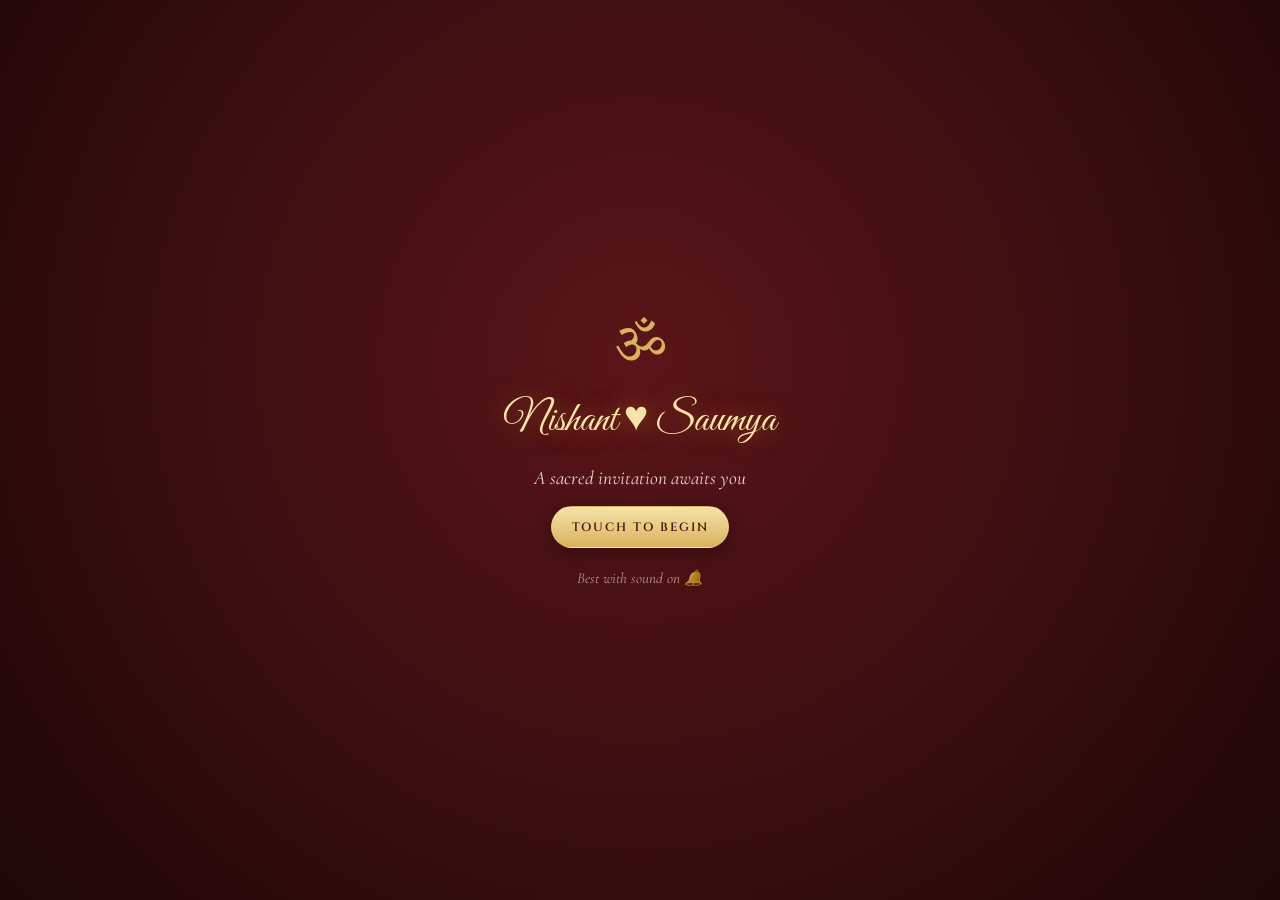
==== commit e524e139: "Add files via upload" ====
--- a/index.html
+++ b/index.html
@@ -1,168 +1,95 @@
-<!doctype html>
+<!DOCTYPE html>
 <html lang="en">
 <head>
 <meta charset="utf-8">
 <meta name="viewport" content="width=device-width,initial-scale=1,viewport-fit=cover">
-<meta name="theme-color" content="#120a07">
-<meta name="description" content="Nishant & Saumya — a cinematic wedding invitation">
-<title>Nishant & Saumya — A Divine Beginning</title>
+<title>Nishant ♥ Saumya · Wedding Invitation</title>
+<meta name="theme-color" content="#3a0d10">
+<meta name="description" content="With the blessings of Shri Ganesh and Shiva & Parvati. 2 December 2026, Jaunpur.">
+<meta property="og:type" content="website">
+<meta property="og:title" content="Nishant ♥ Saumya — Wedding Invitation">
+<meta property="og:description" content="2 December 2026 · 4:00 PM onwards · Sakhwat Premkapur, Jaunpur">
+<meta property="og:image" content="https://nishanteduboss-tech.github.io/Invitation/assets/preview.jpg">
+<meta property="og:url" content="https://nishanteduboss-tech.github.io/Invitation/">
+<meta name="twitter:card" content="summary_large_image">
+<link rel="preconnect" href="https://fonts.googleapis.com">
+<link rel="preconnect" href="https://fonts.gstatic.com" crossorigin>
+<link href="https://fonts.googleapis.com/css2?family=Cinzel:wght@400;600&family=Cormorant+Garamond:ital,wght@0,400;0,600;1,400&family=Great+Vibes&family=Tiro+Devanagari+Hindi&display=swap" rel="stylesheet">
 <link rel="stylesheet" href="styles.css">
 </head>
-<body>
-<canvas id="fx" aria-hidden="true"></canvas>
-<div id="grain" aria-hidden="true"></div>
+<body data-s="intro">
+<svg width="0" height="0" style="position:absolute"><defs>
+<linearGradient id="g" x1="0" y1="0" x2="0" y2="1"><stop offset="0" stop-color="#f6df9a"/><stop offset=".55" stop-color="#d4a94a"/><stop offset="1" stop-color="#8a5a1c"/></linearGradient>
+<symbol id="kailash" viewBox="0 0 400 160"><path d="M0 160V122L58 104 108 62 158 92 200 18 242 92 292 56 342 102 400 118V160Z" fill="currentColor"/></symbol>
+</defs></svg>
 
-<header class="hud">
-  <div class="brand">N <span>✦</span> S</div>
-  <div class="scene-count"><span id="sceneNo">01</span> / 09</div>
-  <button id="soundBtn" class="icon-btn" aria-label="Toggle sound">♪</button>
-</header>
+<div id="wash"></div>
+<div id="bg"><div class="rays"></div><div class="mandala"></div><svg class="kail" preserveAspectRatio="xMidYMax slice"><use href="#kailash"/></svg></div>
+<canvas id="fx"></canvas>
 
-<main id="stage">
-  <section class="scene active" data-scene="intro">
-    <div class="moon"></div><div class="temple-silhouette"></div>
-    <div class="diya"><i></i><b></b></div>
-    <div class="intro-copy">
-      <p class="eyebrow">A SACRED STORY BEGINS</p>
-      <h1>Two souls.<br><em>One divine beginning.</em></h1>
-      <button class="gold-btn" data-go="ganesh">Enter the story <span>→</span></button>
+<main id="app">
+  <section class="scene on" id="intro">
+    <div id="shiva" class="deity" data-d="sp" data-i="shiva-parvati"></div>
+    <div id="ganesh" class="deity" data-d="gn" data-i="ganesh"></div>
+    <div id="card"><span class="dev" style="font-size:1.3rem">ॐ</span><span>Nishant<br>♥<br>Saumya</span></div>
+    <svg id="cursor" viewBox="0 0 24 24"><path d="M4 2l14 9-6 1.5L9 19z" fill="#fff" stroke="#3a0d10" stroke-width="1.2"/></svg>
+    <p id="cap"></p>
+  </section>
+
+  <section class="scene" id="couple">
+    <div class="arch r" style="--d:0"><img src="assets/nishant-saumya.jpg" alt="Nishant and Saumya" onerror="this.parentNode.remove()"></div>
+    <h1 class="script r" style="--d:2">Nishant Tiwari</h1>
+    <p class="sub r" style="--d:3">Son of Kailashnath Tiwari</p>
+    <div class="heart r" style="--d:4">♥</div>
+    <h1 class="script r" style="--d:5">Saumya Pandey</h1>
+    <p class="sub r" style="--d:6">Daughter of Brahma Kumar Pandey</p>
+  </section>
+
+  <section class="scene" id="date">
+    <p class="cin r" style="--d:0;font-size:1rem">Save the date</p>
+    <div class="big r" style="--d:1">02</div>
+    <p class="cin r" style="--d:2;font-size:1.3rem;color:var(--g2)">December 2026</p>
+    <i class="orn r" style="--d:3"></i>
+    <p class="cin r" style="--d:4;font-size:.95rem">4:00 PM onwards</p>
+    <p class="sub r" style="--d:5;font-size:1.4rem;margin-top:10px">Sakhwat Premkapur<br>Jaunpur, Uttar Pradesh</p>
+    <div class="btns r" style="--d:6">
+      <a class="pill o" target="_blank" rel="noopener" href="https://www.google.com/maps/search/?api=1&query=Sakhwat+Premkapur+Jaunpur+Uttar+Pradesh">Open map</a>
+      <a class="pill o" target="_blank" rel="noopener" href="https://calendar.google.com/calendar/render?action=TEMPLATE&text=Nishant+%E2%99%A5+Saumya+Wedding&dates=20261202T160000/20261202T230000&ctz=Asia/Kolkata&location=Sakhwat+Premkapur,+Jaunpur,+Uttar+Pradesh">Add to calendar</a>
     </div>
   </section>
 
-  <section class="scene" data-scene="ganesh">
-    <div class="stars"></div>
-    <div class="mountains back"></div><div class="mountains front"></div>
-    <div class="ganesh-art divine">
-      <div class="halo"></div>
-      <div class="deity-head">ॐ</div>
-      <div class="deity-body"></div>
-      <div class="deity-hand"></div>
-    </div>
-    <div class="scene-copy left">
-      <p class="eyebrow">THE FIRST BLESSING</p>
-      <h2>Ganesh Ji<br><em>noticed you.</em></h2>
-      <p class="hint" id="ganeshHint">Move your pointer / finger toward the golden light.</p>
-    </div>
-    <div id="goldOrb" class="gold-orb" aria-label="Golden light"></div>
+  <!-- ritual scenes are inserted here by app.js -->
+
+  <section class="scene" id="bless">
+    <div class="deity sp2 r" style="--d:0" data-d="sp" data-i="shiva-parvati"></div>
+    <p class="dev r" style="--d:2;font-size:1.5rem">॥ ॐ नमः शिवाय ॥</p>
+    <h2 class="r" style="--d:3">Divine blessings</h2>
+    <p class="sub r" style="--d:4">May Mahadev and Maa Parvati bless Nishant &amp; Saumya with a lifetime of love, harmony and togetherness.</p>
   </section>
 
-  <section class="scene" data-scene="kailash">
-    <div class="kailash-sky"></div>
-    <div class="kailash-cloud c1"></div><div class="kailash-cloud c2"></div>
-    <div class="kailash"></div>
-    <div class="divine-couple">
-      <div class="shiva aura-person"><span>ॐ</span></div>
-      <div class="parvati aura-person"><span>❀</span></div>
-    </div>
-    <div class="card-flight" id="cardFlight">
-      <div class="mini-card">N <span>♥</span> S</div>
-    </div>
-    <div class="scene-copy center">
-      <p class="eyebrow">FROM KAILASH</p>
-      <h2>A blessing<br><em>for your journey.</em></h2>
-      <button class="seal-btn" data-go="open">TAP TO RECEIVE</button>
-    </div>
-  </section>
-
-  <section class="scene" data-scene="open">
-    <div class="invitation-shell" id="invitationShell">
-      <div class="invite-cover">
-        <div class="ornament">❈</div>
-        <p>॥ श्री गणेशाय नमः ॥</p>
-        <h2>Nishant <small>&</small> Saumya</h2>
-        <div class="cover-line"></div>
-        <span>WEDDING INVITATION</span>
-        <div class="wax">N<span>♥</span>S</div>
-      </div>
-      <div class="invite-inside">
-        <p class="eyebrow">WITH THE BLESSINGS OF OUR FAMILIES</p>
-        <h2>We invite you<br><em>to celebrate love.</em></h2>
-        <p class="date-big">02 · 12 · 2026</p>
-        <p class="venue">Sakhwat Premkapur, Jaunpur</p>
-        <button class="gold-btn" data-go="story">Open our celebration <span>→</span></button>
-      </div>
-    </div>
-  </section>
-
-  <section class="scene festival" data-scene="story">
-    <div class="festival-bg story-bg"></div>
-    <div class="timeline-line"></div>
-    <div class="scene-copy center">
-      <p class="eyebrow">THE CELEBRATION</p>
-      <h2>Every ritual<br><em>has a little magic.</em></h2>
-      <div class="event-grid">
-        <button class="event-card" data-go="haldi"><b>01</b><span>HALDI</span><small>Golden laughter</small></button>
-        <button class="event-card" data-go="mehndi"><b>02</b><span>MEHNDI</span><small>Patterns of love</small></button>
-        <button class="event-card" data-go="baraat"><b>03</b><span>BARAAT</span><small>The grand arrival</small></button>
-        <button class="event-card" data-go="wedding"><b>04</b><span>WEDDING</span><small>The sacred vows</small></button>
-      </div>
-    </div>
-  </section>
-
-  <section class="scene festival haldi-scene" data-scene="haldi">
-    <div class="marigold-field"></div><div class="turmeric-dust"></div>
-    <div class="rangoli">✦ ❀ ✦ ❀ ✦</div>
-    <div class="scene-copy center">
-      <p class="eyebrow">CEREMONY 01</p><h2>HALDI</h2>
-      <p class="large-note">A little sunshine.<br><em>A lot of laughter.</em></p>
-      <div class="event-info"><b>HALDI CEREMONY</b><span>Festive details • Family • Joy</span></div>
-      <button class="outline-btn" data-go="mehndi">Next celebration →</button>
-    </div>
-  </section>
-
-  <section class="scene festival mehndi-scene" data-scene="mehndi">
-    <svg class="mehndi-lines" viewBox="0 0 600 600" aria-hidden="true">
-      <path d="M300 40c-80 70-150 120-120 220 20 65 90 90 120 190 30-100 100-125 120-190 30-100-40-150-120-220z"/>
-      <path d="M300 120c-45 45-65 75-45 120 15 35 35 50 45 100 10-50 30-65 45-100 20-45 0-75-45-120z"/>
-      <path d="M250 205h100M235 245h130M245 285h110"/>
-    </svg>
-    <div class="scene-copy center">
-      <p class="eyebrow">CEREMONY 02</p><h2>MEHNDI</h2>
-      <p class="large-note">A thousand tiny lines,<br><em>one beautiful story.</em></p>
-      <div class="event-info"><b>MEHNDI CEREMONY</b><span>Henna • Music • Celebration</span></div>
-      <button class="outline-btn" data-go="baraat">Bring on the baraat →</button>
-    </div>
-  </section>
-
-  <section class="scene festival baraat-scene" data-scene="baraat">
-    <div class="city"></div><div class="string-lights"></div>
-    <div class="horse"><div class="horse-head">◖</div><div class="horse-body"></div><div class="horse-tail"></div><div class="rider">✦</div></div>
-    <div class="dhol d1">◉</div><div class="dhol d2">◉</div>
-    <div class="scene-copy left">
-      <p class="eyebrow">CEREMONY 03</p><h2>BARAAT</h2>
-      <p class="large-note">Lights on.<br><em>Hearts racing.</em></p>
-      <div class="event-info"><b>THE GRAND ARRIVAL</b><span>Music • Dance • Baraat</span></div>
-      <button class="outline-btn" data-go="wedding">Enter the mandap →</button>
-    </div>
-  </section>
-
-  <section class="scene festival wedding-scene" data-scene="wedding">
-    <div class="mandap"></div><div class="fire" id="fire"><i></i><i></i><i></i></div>
-    <div class="petal-ring"></div>
-    <div class="scene-copy center">
-      <p class="eyebrow">CEREMONY 04</p><h2>THE WEDDING</h2>
-      <p class="large-note">Seven steps.<br><em>A lifetime together.</em></p>
-      <div class="pheras"><span>01</span><span>02</span><span>03</span><span>04</span><span>05</span><span>06</span><span>07</span></div>
-      <button class="outline-btn" data-go="finale">The final blessing →</button>
-    </div>
-  </section>
-
-  <section class="scene" data-scene="finale">
-    <div class="final-glow"></div><div class="petal-storm"></div>
-    <div class="finale-copy">
-      <p class="eyebrow">WITH LOVE & BLESSINGS</p>
-      <h1>Nishant <span>&</span> Saumya</h1>
-      <div class="final-rule"></div>
-      <p class="date-final">02 DECEMBER 2026</p>
-      <p class="venue">Sakhwat Premkapur · Jaunpur</p>
-      <p class="closing">Two souls. One journey.<br><em>One sacred beginning.</em></p>
-      <button class="gold-btn" id="replay">Replay the story <span>↻</span></button>
-    </div>
+  <section class="scene" id="final">
+    <p class="dev r" style="--d:0;font-size:1.3rem">॥ श्री गणेशाय नमः ॥</p>
+    <h1 class="script r fin" style="--d:1">Nishant <span class="heart">♥</span> Saumya</h1>
+    <p class="cin r" style="--d:3;font-size:1.3rem;color:inherit">02 • 12 • 2026</p>
+    <i class="orn r" style="--d:4"></i>
+    <p class="cin r bl" style="--d:5">With the blessings of Shri Ganesh<br>and Shiva &amp; Parvati</p>
+    <div class="btns r" style="--d:7"><button class="pill" id="rsvp">RSVP with love</button><button class="pill o" id="share">Share</button></div>
   </section>
 </main>
 
-<nav class="progress" id="progress" aria-label="Scene progress"></nav>
-<div class="gesture"><span>←</span> Swipe / drag to explore <span>→</span></div>
+<div id="flash"></div>
+<nav id="dots"></nav>
+<div id="hint">TAP OR SWIPE</div>
+<button id="music" aria-label="Music on/off">🔊</button>
+
+<div id="gate">
+  <div class="dev" style="font-size:3.4rem">ॐ</div>
+  <h1 class="script" style="font-size:2.6rem">Nishant ♥ Saumya</h1>
+  <p class="sub">A sacred invitation awaits you</p>
+  <button class="pill" id="begin">Touch to begin</button>
+  <p class="sub" style="font-size:.95rem;opacity:.6">Best with sound on 🔔</p>
+</div>
+
 <script src="app.js"></script>
 </body>
 </html>
--- a/styles.css
+++ b/styles.css
@@ -1,17 +1,89 @@
-@import url('https://fonts.googleapis.com/css2?family=Cormorant+Garamond:wght@400;500;600;700&family=Inter:wght@400;500;600&display=swap');
-:root{--ink:#130a07;--gold:#d7a94b;--gold2:#f5d98c;--cream:#fff4dd;--muted:#cbbda6;--ease:cubic-bezier(.22,1,.36,1)}
-*{box-sizing:border-box}html,body{margin:0;width:100%;height:100%;overflow:hidden;background:#080504;color:var(--cream);font-family:Inter,system-ui,sans-serif}button{font:inherit;color:inherit}
-body{touch-action:none}
-#fx{position:fixed;inset:0;width:100%;height:100%;z-index:20;pointer-events:none}
-#grain{position:fixed;inset:-50%;z-index:80;pointer-events:none;opacity:.055;background-image:url("data:image/svg+xml,%3Csvg viewBox='0 0 180 180' xmlns='http://www.w3.org/2000/svg'%3E%3Cfilter id='n'%3E%3CfeTurbulence type='fractalNoise' baseFrequency='.9' numOctaves='4' stitchTiles='stitch'/%3E%3C/filter%3E%3Crect width='100%25' height='100%25' filter='url(%23n)' opacity='.8'/%3E%3C/svg%3E");animation:grain .18s steps(2) infinite}
-@keyframes grain{0%{transform:translate(0,0)}25%{transform:translate(2%,-1%)}50%{transform:translate(-1%,2%)}75%{transform:translate(1%,1%)}100%{transform:translate(-2%,-1%)}}
-.hud{position:fixed;top:0;left:0;right:0;z-index:90;display:flex;justify-content:space-between;align-items:center;padding:24px 30px;pointer-events:none}.brand{font-family:"Cormorant Garamond";font-size:25px;letter-spacing:.18em}.brand span{color:var(--gold);font-size:13px}.scene-count{font-size:11px;letter-spacing:.2em;color:#c9bca7}.scene-count span{color:var(--gold2)}.icon-btn{pointer-events:auto;border:1px solid #8d6c38;background:#130c08cc;width:38px;height:38px;border-radius:50%;cursor:pointer;color:var(--gold2)}
-#stage{position:fixed;inset:0}.scene{position:absolute;inset:0;overflow:hidden;visibility:hidden;opacity:0;transform:scale(1.035);transition:opacity 1s var(--ease),transform 1.25s var(--ease),visibility 0s 1.25s}.scene.active{visibility:visible;opacity:1;transform:scale(1);transition-delay:0s}.scene.exit{opacity:0;transform:scale(.985)}
-.scene:before{content:"";position:absolute;inset:0;background:radial-gradient(circle at 50% 50%,transparent 25%,#0009 100%);z-index:4;pointer-events:none}
-.eyebrow{font-size:10px;letter-spacing:.38em;color:var(--gold2);margin:0 0 18px}.scene-copy{position:absolute;z-index:15}.scene-copy.center{left:50%;top:50%;transform:translate(-50%,-50%);width:min(760px,90vw);text-align:center}.scene-copy.left{left:8vw;top:50%;transform:translateY(-50%);width:min(460px,42vw)}h1,h2{font-family:"Cormorant Garamond",serif;font-weight:500;line-height:.9;margin:0}h1{font-size:clamp(54px,8vw,120px)}h2{font-size:clamp(52px,7vw,100px)}h1 em,h2 em,.large-note em,.closing em{font-style:italic;color:var(--gold2)}p{line-height:1.6}.hint{color:#cfc0a9;font-size:13px;max-width:320px}.gold-btn,.outline-btn,.seal-btn{margin-top:34px;padding:14px 22px;border-radius:999px;cursor:pointer;letter-spacing:.14em;font-size:10px;text-transform:uppercase}.gold-btn{border:0;background:linear-gradient(110deg,#9e6c25,#f0cf79,#a6742a);color:#170d07;box-shadow:0 10px 50px #d5a64a33}.gold-btn span{margin-left:15px}.outline-btn{border:1px solid #b98c45;background:#140b08aa}.seal-btn{border:1px solid #cba054;background:#1a0d08;color:var(--gold2);box-shadow:0 0 50px #d5a64a22}
-.moon{position:absolute;width:40vw;height:40vw;max-width:600px;max-height:600px;border-radius:50%;right:-8vw;top:-14vw;background:radial-gradient(circle at 40% 35%,#fff3c7,#d5ae64 25%,#4b2a13 70%,transparent 71%);opacity:.35;filter:blur(1px)}.temple-silhouette{position:absolute;left:0;right:0;bottom:-3%;height:38%;background:linear-gradient(#0c0705,#090504);clip-path:polygon(0 100%,0 76%,9% 76%,12% 52%,15% 76%,24% 76%,27% 42%,30% 76%,38% 76%,41% 58%,44% 76%,55% 76%,58% 38%,61% 76%,70% 76%,73% 55%,76% 76%,87% 76%,90% 48%,93% 76%,100% 76%,100% 100%);opacity:.9}.diya{position:absolute;left:50%;bottom:19%;transform:translateX(-50%);width:90px;height:42px;border-radius:0 0 50px 50px;background:linear-gradient(#a76d26,#5b3211);box-shadow:0 12px 50px #d8a64b55}.diya i{position:absolute;left:50%;bottom:27px;width:18px;height:42px;border-radius:70% 30% 70% 30%;background:radial-gradient(#fff8bd,#eab85b 35%,#d15d1c 70%,transparent 72%);transform:translateX(-50%) rotate(2deg);filter:blur(.2px);animation:flicker .12s infinite alternate}.diya b{position:absolute;left:50%;bottom:31px;width:70px;height:50px;transform:translateX(-50%);background:#f4bd4c44;border-radius:50%;filter:blur(18px)}@keyframes flicker{to{transform:translateX(-50%) scale(1.12) rotate(-3deg)}}
-.stars{position:absolute;inset:0;background-image:radial-gradient(#fff8d8 1px,transparent 1px);background-size:70px 70px;opacity:.22}.mountains{position:absolute;bottom:-4%;width:110%;height:55%;clip-path:polygon(0 100%,0 80%,13% 60%,23% 76%,35% 34%,44% 69%,55% 25%,63% 69%,74% 42%,84% 74%,94% 51%,100% 70%,100% 100%)}.mountains.back{left:-5%;background:linear-gradient(#39291f,#130b08)}.mountains.front{left:-1%;height:43%;background:linear-gradient(#20140f,#090504)}.gold-orb{position:absolute;width:70px;height:70px;border-radius:50%;left:75%;top:48%;background:radial-gradient(circle,#fff7c9 0,#f1c963 16%,#d99a30 38%,#c9821c22 55%,transparent 70%);filter:drop-shadow(0 0 25px #e6b653);z-index:20;cursor:pointer;transition:transform .35s var(--ease),left .2s,top .2s}.divine{position:absolute;z-index:10;left:70%;top:55%;transform:translate(-50%,-50%);width:310px;height:440px}.halo{position:absolute;inset:20px;border-radius:50%;background:radial-gradient(circle,#f6d98522 0,transparent 65%);box-shadow:0 0 80px #e4b04a33}.deity-head{position:absolute;top:80px;left:50%;transform:translateX(-50%);width:170px;height:150px;border-radius:48% 48% 45% 45%;background:linear-gradient(135deg,#e4ad58,#9e6127);display:grid;place-items:center;font-family:serif;font-size:42px;color:#6a3d17;box-shadow:inset -15px -20px 40px #5e341855}.deity-body{position:absolute;top:190px;left:50%;transform:translateX(-50%);width:250px;height:210px;border-radius:50% 50% 25% 25%;background:radial-gradient(circle at 50% 20%,#e4b15f,#8e5423);box-shadow:inset -25px -30px 50px #4b250e55}.deity-hand{position:absolute;right:0;top:260px;width:110px;height:48px;border-radius:40px;background:#d49a4c;transform:rotate(-18deg);box-shadow:0 0 20px #d49a4c33}
-.kailash-sky{position:absolute;inset:0;background:radial-gradient(circle at 50% 22%,#d8bd8b33,transparent 18%),linear-gradient(#080a10,#171114 55%,#070504)}.kailash{position:absolute;bottom:-8%;left:50%;transform:translateX(-50%);width:85vw;height:65vh;background:linear-gradient(145deg,#ded4c4,#75685f 50%,#221b18);clip-path:polygon(0 100%,10% 74%,26% 67%,39% 31%,50% 0,61% 32%,76% 69%,92% 76%,100% 100%)}.kailash-cloud{position:absolute;width:50vw;height:13vh;background:#fff8e51a;border-radius:50%;filter:blur(16px);z-index:5}.c1{top:20%;left:-10%;animation:cloud 18s linear infinite}.c2{top:34%;right:-10%;animation:cloud 22s linear infinite reverse}@keyframes cloud{50%{transform:translateX(12vw)}}
-.divine-couple{position:absolute;z-index:10;left:50%;bottom:9%;transform:translateX(-50%);display:flex;gap:28px}.aura-person{width:180px;height:270px;border-radius:48% 48% 10% 10%;position:relative;display:grid;place-items:center;font-family:serif;font-size:34px;color:#f7db92;box-shadow:0 0 100px #e3b75b22}.shiva{background:linear-gradient(#66889a,#243c48);border-radius:48% 48% 12% 12%}.parvati{background:linear-gradient(#a64e4a,#5b1d22);border-radius:48% 48% 12% 12%}.aura-person:after{content:"";position:absolute;inset:-25px;border:1px solid #d5ab5b33;border-radius:50%;animation:haloSpin 15s linear infinite}@keyframes haloSpin{to{transform:rotate(360deg)}}.card-flight{position:absolute;z-index:20;left:38%;top:48%;animation:cardFloat 4s var(--ease) infinite}.mini-card{width:150px;height:92px;border:1px solid #e2b85f;border-radius:8px;background:linear-gradient(135deg,#fff1c7,#c99745);color:#4d2b0e;display:grid;place-items:center;font:600 23px "Cormorant Garamond";box-shadow:0 25px 70px #d7a84b55}.mini-card span{color:#9b3030}@keyframes cardFloat{50%{transform:translate(90px,-25px) rotate(4deg)}}
-.invitation-shell{position:absolute;left:50%;top:50%;width:min(900px,84vw);height:min(590px,72vh);transform:translate(-50%,-50%);perspective:1800px;filter:drop-shadow(0 35px 70px #000b)}.invite-cover,.invite-inside{position:absolute;inset:0;border-radius:8px;display:flex;flex-direction:column;align-items:center;justify-content:center;text-align:center}.invite-cover{z-index:2;backface-visibility:hidden;background:radial-gradient(circle at 50% 40%,#fff0bd,#c79747 80%);color:#4b2a0c;border:1px solid #f0cf7c;transition:transform 1.5s var(--ease);transform-origin:left center;box-shadow:inset 0 0 0 14px #c28b3a22}.invitation-shell:hover .invite-cover{transform:rotateY(-18deg)}.invitation-shell.open .invite-cover{transform:rotateY(-145deg)}.invite-inside{background:#f7e9c9;color:#5b3716;box-shadow:inset 0 0 0 16px #d5a95a22}.ornament{font-size:36px;margin-bottom:18px}.invite-cover p{font-family:serif;letter-spacing:.15em}.invite-cover h2{font-size:70px}.invite-cover h2 small{font-size:35px;color:#8f5b1d}.cover-line{width:130px;height:1px;background:#8e5a1c;margin:18px}.invite-cover>span{font-size:9px;letter-spacing:.35em}.wax{position:absolute;bottom:32px;right:42px;width:62px;height:62px;border-radius:50%;background:#7d2720;color:#f1d38a;display:grid;place-items:center;font:600 14px serif;box-shadow:inset 3px 5px 10px #4a1715}.date-big{font:600 30px "Cormorant Garamond";letter-spacing:.2em;color:#8b5a1f;margin:24px 0 0}.venue{font-size:12px;letter-spacing:.12em}.festival{background:#100907}.story-bg{position:absolute;inset:0;background:radial-gradient(circle at 50% 25%,#d6a44c22,transparent 25%),linear-gradient(120deg,#110a08,#27150e 45%,#0c0705)}.event-grid{display:grid;grid-template-columns:repeat(4,1fr);gap:12px;margin-top:42px}.event-card{border:1px solid #9d7138;background:#140c09cc;padding:20px 10px;text-align:left;min-height:140px;cursor:pointer;transition:.5s var(--ease)}.event-card:hover{transform:translateY(-10px);border-color:#e1b55e;background:#21130d}.event-card b{display:block;color:#a98348;font-size:10px}.event-card span{display:block;font:500 28px "Cormorant Garamond";margin-top:35px}.event-card small{color:#a99a87;font-size:10px}.haldi-scene{background:radial-gradient(circle at 50% 45%,#e5ad3e44,transparent 30%),linear-gradient(#4d2b09,#160b05)}.marigold-field{position:absolute;inset:0;background-image:radial-gradient(circle,#f5ca56 0 7px,transparent 8px),radial-gradient(circle,#d88318 0 4px,transparent 5px);background-size:90px 90px,45px 45px;opacity:.22;animation:drift 15s linear infinite}.turmeric-dust{position:absolute;inset:0;background:radial-gradient(circle at 30% 40%,#ffd66b33,transparent 15%),radial-gradient(circle at 70% 60%,#ffdd8233,transparent 18%);filter:blur(12px)}.rangoli{position:absolute;left:50%;top:22%;transform:translateX(-50%);font-size:70px;letter-spacing:30px;color:#ffd87522;white-space:nowrap}.large-note{font:500 27px "Cormorant Garamond";color:#dfd0b9}.event-info{display:flex;flex-direction:column;gap:6px;margin-top:35px;color:#a99271;font-size:10px;letter-spacing:.12em}.mehndi-scene{background:radial-gradient(circle at 50% 50%,#214c2c,#09160e)}.mehndi-lines{position:absolute;left:50%;top:50%;width:min(650px,80vw);height:min(650px,80vw);transform:translate(-50%,-50%);fill:none;stroke:#d4ae5b;stroke-width:4;stroke-dasharray:1500;stroke-dashoffset:1500;opacity:.23}.scene.active .mehndi-lines{animation:draw 4s 0.5s var(--ease) forwards}@keyframes draw{to{stroke-dashoffset:0}}.baraat-scene{background:linear-gradient(#110a13 0 55%,#24110d 56%)}.city{position:absolute;bottom:0;width:100%;height:45%;background:repeating-linear-gradient(90deg,#1b0e0b 0 80px,#29140d 81px 120px);clip-path:polygon(0 100%,0 45%,8% 45%,8% 20%,16% 20%,16% 50%,23% 50%,23% 10%,32% 10%,32% 43%,40% 43%,40% 25%,50% 25%,50% 45%,59% 45%,59% 8%,68% 8%,68% 40%,77% 40%,77% 20%,87% 20%,87% 48%,100% 48%,100% 100%)}.string-lights{position:absolute;top:13%;left:0;width:100%;height:80px;border-top:2px solid #b98a42;transform:rotate(2deg);background-image:radial-gradient(#ffe18b 0 3px,transparent 4px);background-size:70px 50px;background-position:20px 0;filter:drop-shadow(0 0 9px #f4c65d)}.horse{position:absolute;z-index:9;right:9%;bottom:19%;width:370px;height:300px;animation:ride 3s var(--ease) infinite alternate}.horse-body{position:absolute;bottom:25px;left:55px;width:250px;height:140px;border-radius:55% 45% 45% 50%;background:linear-gradient(#f5e9ce,#aa8d6b);transform:rotate(-4deg);box-shadow:inset -20px -15px 35px #5c433033}.horse-head{position:absolute;left:280px;top:25px;width:70px;height:130px;border-radius:60% 45% 45% 40%;background:linear-gradient(135deg,#f3e5ca,#9d8364);transform:rotate(18deg);font-size:45px;color:#4b3023}.horse-tail{position:absolute;left:38px;bottom:90px;width:80px;height:20px;border-radius:50%;background:#5a3622;transform:rotate(-25deg)}.rider{position:absolute;left:150px;top:15px;font-size:60px;color:#e2b85c;text-shadow:0 0 30px #e2b85c55}.dhol{position:absolute;z-index:10;bottom:23%;font-size:65px;color:#d7a34a;animation:bounce .5s ease-in-out infinite alternate}.d1{right:42%}.d2{right:35%;animation-delay:.2s}@keyframes bounce{to{transform:translateY(-15px) rotate(5deg)}}@keyframes ride{to{transform:translateX(-20px) translateY(-6px)}}.wedding-scene{background:radial-gradient(circle at 50% 70%,#f0b44b44,transparent 25%),linear-gradient(#140a08,#3a1c12)}.mandap{position:absolute;left:50%;bottom:8%;transform:translateX(-50%);width:min(700px,80vw);height:65%;border:3px solid #c68f39;border-bottom:0;background:linear-gradient(90deg,#c88f3522,#fff1b30d,#c88f3522);clip-path:polygon(8% 100%,8% 20%,20% 5%,80% 5%,92% 20%,92% 100%)}.fire{position:absolute;z-index:10;left:50%;bottom:23%;transform:translateX(-50%);width:110px;height:110px;filter:drop-shadow(0 0 25px #ffb62e)}.fire i{position:absolute;left:50%;bottom:0;width:35px;height:80px;border-radius:70% 30% 70% 30%;background:linear-gradient(#fff4a2,#ffb82f,#d83a16);transform-origin:bottom;animation:flame .25s infinite alternate}.fire i:nth-child(2){transform:translateX(-80%) rotate(-12deg) scale(.8);animation-delay:.1s}.fire i:nth-child(3){transform:translateX(-20%) rotate(10deg) scale(.75);animation-delay:.2s}@keyframes flame{to{transform:translateX(-50%) scaleY(1.12) rotate(5deg)}}.pheras{display:flex;justify-content:center;gap:9px;margin-top:35px}.pheras span{width:30px;height:30px;border:1px solid #b88b47;border-radius:50%;display:grid;place-items:center;font-size:9px;color:#d9b86e}.final-glow{position:absolute;inset:0;background:radial-gradient(circle at 50% 48%,#e7bd6c33,transparent 30%),radial-gradient(circle at 20% 80%,#c27e3d22,transparent 20%)}.finale-copy{position:absolute;z-index:15;left:50%;top:50%;transform:translate(-50%,-50%);text-align:center;width:90vw}.finale-copy h1{font-size:clamp(56px,9vw,130px)}.finale-copy h1 span{color:var(--gold);font-size:.65em}.final-rule{width:130px;height:1px;background:#c69b50;margin:30px auto}.date-final{letter-spacing:.28em;font-size:13px;color:#e7c77c}.venue{color:#bca98d}.closing{font:500 24px "Cormorant Garamond";margin-top:40px}.progress{position:fixed;z-index:100;left:50%;bottom:28px;transform:translateX(-50%);display:flex;gap:7px}.progress button{width:22px;height:2px;border:0;background:#7b684e77;padding:0;cursor:pointer;transition:.4s}.progress button.active{width:44px;background:#e1ba68}.gesture{position:fixed;z-index:100;bottom:25px;right:28px;color:#9c8c75;font-size:9px;letter-spacing:.12em;opacity:.7}.gesture span{color:#d8ae5b;margin:0 7px}
-@media(max-width:700px){.hud{padding:17px 18px}.scene-copy.left{left:7vw;top:35%;width:80vw}.divine{left:58%;top:60%;transform:translate(-50%,-50%) scale(.7)}.gold-orb{left:78%;top:42%;width:55px;height:55px}.event-grid{grid-template-columns:1fr 1fr;margin-top:25px}.event-card{min-height:110px;padding:13px}.event-card span{margin-top:20px;font-size:23px}.invitation-shell{height:62vh}.invite-cover h2{font-size:50px}.invite-cover p{font-size:10px}.invite-inside h2{font-size:47px}.horse{transform:scale(.65);transform-origin:bottom right;right:-4%;bottom:10%}.d1{right:30%;bottom:34%}.d2{right:18%;bottom:27%}.scene-copy.left .large-note{font-size:24px}.gesture{display:none}.progress{bottom:18px}.mandap{height:55%;bottom:15%}.fire{bottom:27%}.pheras{gap:4px}.pheras span{width:26px;height:26px}.mehndi-lines{opacity:.16}}
+:root{--g:#d9b25f;--g2:#f6e3a8;--m:#4a1014;--c:#fbf1dc;--s:#e8862a}
+*{box-sizing:border-box;margin:0;-webkit-tap-highlight-color:transparent}
+html,body{height:100%;overflow:hidden;overscroll-behavior:none;color:var(--c);font-family:'Cormorant Garamond',Georgia,serif;user-select:none;-webkit-user-select:none}
+body{background:radial-gradient(ellipse at 50% 30%,#6b1a1c,#3a0d10 55%,#1e0708)}
+@keyframes spin{to{transform:translate(-50%,-50%) rotate(360deg)}}
+@keyframes spin2{to{transform:rotate(360deg)}}
+@keyframes beat{50%{transform:scale(1.25)}}
+@keyframes pulse{50%{opacity:.35}}
+@keyframes nod{0%,100%{transform:none}30%{transform:rotate(-6deg) scale(1.07)}65%{transform:rotate(4deg) scale(1.04)}}
+@keyframes smoke{to{transform:translate(6%,-10%) scale(1.15);opacity:.6}}
+
+#wash{position:fixed;inset:0;opacity:0;transition:opacity 3.5s;background:radial-gradient(ellipse at 50% 40%,#fffaf0,#f7e7c0 60%,#e9cf8f)}
+.ivory #wash{opacity:1}
+#bg{position:fixed;inset:0;pointer-events:none;overflow:hidden}
+#bg::after{content:'';position:absolute;left:-20%;right:-20%;bottom:-10%;height:45%;background:radial-gradient(ellipse at 30% 100%,rgba(255,235,200,.14),transparent 60%),radial-gradient(ellipse at 75% 100%,rgba(255,235,200,.1),transparent 55%);filter:blur(18px);animation:smoke 14s ease-in-out infinite alternate}
+.rays{position:absolute;left:50%;top:32%;width:180vmax;aspect-ratio:1;transform:translate(-50%,-50%);background:repeating-conic-gradient(rgba(255,213,120,.11) 0 6deg,transparent 6deg 18deg);-webkit-mask:radial-gradient(circle,#000,transparent 55%);mask:radial-gradient(circle,#000,transparent 55%);animation:spin 120s linear infinite}
+.mandala{position:absolute;left:50%;top:38%;width:min(130vw,820px);aspect-ratio:1;transform:translate(-50%,-50%);opacity:.28;color:var(--g);animation:spin 90s linear infinite;transition:opacity 3s,color 3s}
+.ivory .mandala{opacity:.5;color:#b8862d}
+.mandala svg{width:100%;height:100%}
+.kail{position:absolute;left:0;bottom:0;width:100%;height:34vh;color:#1c0607;filter:drop-shadow(0 -8px 22px rgba(217,178,95,.3));transition:color 3.5s}
+.ivory .kail{color:#a04a3a}
+#fx{position:fixed;inset:0;width:100%;height:100%;pointer-events:none;z-index:2}
+
+#app{position:fixed;inset:0;max-width:560px;margin:0 auto;z-index:3;touch-action:none}
+.scene{position:absolute;inset:0;display:flex;flex-direction:column;align-items:center;justify-content:center;text-align:center;padding:max(22px,env(safe-area-inset-top)) 22px calc(52px + env(safe-area-inset-bottom));opacity:0;visibility:hidden;transform:scale(1.06);filter:blur(8px);transition:opacity 1s,transform 1.4s cubic-bezier(.2,.7,.2,1),filter 1s,visibility 0s 1s}
+.scene.on{opacity:1;visibility:visible;transform:none;filter:none;transition-delay:0s}
+#intro{display:block;padding:0}
+.r{opacity:0;transform:translateY(22px);filter:blur(6px);transition:opacity 1.1s,transform 1.1s,filter 1.1s,color 3s}
+.on .r{opacity:1;transform:none;filter:none;transition-delay:calc(var(--d,0)*.55s + .5s)}
+
+.script{font-family:'Great Vibes',cursive;font-weight:400;font-size:clamp(2.3rem,10.5vw,3.4rem);line-height:1.15;color:var(--g2);text-shadow:0 0 24px rgba(232,134,42,.5)}
+.cin,h2,.big{font-family:Cinzel,serif;text-transform:uppercase;color:var(--g)}
+.cin{letter-spacing:.24em;line-height:1.7}
+.dev{font-family:'Tiro Devanagari Hindi',serif;color:var(--g)}
+h2{font-weight:600;font-size:clamp(1.6rem,7.5vw,2.3rem);letter-spacing:.13em;color:var(--g2);margin-top:16px}
+.sub{font-style:italic;font-size:1.2rem;opacity:.9;max-width:30ch;line-height:1.35;margin-top:6px}
+.big{font-size:clamp(4.5rem,26vw,7.5rem);line-height:1;color:var(--g2);text-shadow:0 0 40px rgba(232,134,42,.6)}
+.orn{display:block;width:62%;max-width:240px;height:1px;margin:14px auto;background:linear-gradient(90deg,transparent,var(--g),transparent);position:relative}
+.orn::after{content:'◆';position:absolute;left:50%;top:50%;transform:translate(-50%,-50%);font-size:9px;color:var(--g)}
+.heart{color:#e0574b;font-size:1.6rem;line-height:1.3;animation:beat 1.4s infinite}
+.fin .heart{font-size:.8em}
+.btns{display:flex;gap:10px;flex-wrap:wrap;justify-content:center;margin-top:20px}
+.pill{font:600 .75rem Cinzel,serif;letter-spacing:.16em;text-transform:uppercase;color:var(--m);background:linear-gradient(#f6e3a8,#d9b25f);border:1px solid transparent;border-radius:99px;padding:12px 20px;text-decoration:none;cursor:pointer;box-shadow:0 4px 18px rgba(0,0,0,.35)}
+.pill.o{background:transparent;color:var(--g2);border-color:var(--g);box-shadow:none}
+
+.arch{height:min(42vh,380px);aspect-ratio:2/3;border-radius:999px 999px 14px 14px;border:2px solid var(--g);padding:5px;background:var(--m);box-shadow:0 0 40px rgba(217,178,95,.35);margin-bottom:12px}
+.arch img{width:100%;height:100%;object-fit:cover;object-position:top;border-radius:inherit;display:block}
+.glyph{width:132px;height:132px;border-radius:50%;display:grid;place-items:center;font-size:3.6rem;border:1px solid var(--g);position:relative;background:radial-gradient(circle,rgba(232,134,42,.3),transparent 70%);box-shadow:0 0 60px rgba(232,134,42,.35)}
+.glyph::before{content:'';position:absolute;inset:-14px;border-radius:50%;border:1.5px dashed var(--g);opacity:.6;animation:spin2 30s linear infinite}
+.num{font:.8rem Cinzel,serif;letter-spacing:.3em;color:var(--g);margin-top:26px}
+
+.deity{position:absolute;filter:drop-shadow(0 0 18px rgba(232,134,42,.55))}
+.deity svg,.deity img{width:100%;display:block}
+.deity.has svg{display:none}
+.sp2{position:relative;width:min(78%,300px);margin-bottom:6px;filter:drop-shadow(0 0 30px rgba(255,200,90,.8))}
+#shiva{left:50%;top:6%;width:min(80%,46vh);transform:translateX(-50%);transition:filter 1.4s}
+#ganesh{left:4%;bottom:16%;width:min(40%,26vh);transition:filter 1.2s}
+.c2 #ganesh{animation:nod 2s ease-in-out;filter:drop-shadow(0 0 30px rgba(255,200,90,.95))}
+.c4 #shiva{filter:drop-shadow(0 0 38px rgba(255,205,100,1))}
+#card{position:absolute;left:50%;top:84%;width:82px;height:112px;transform:translate(-50%,-50%);border-radius:6px;background:linear-gradient(145deg,#fff7e2,#f0d798);border:2px solid var(--g);box-shadow:0 0 30px rgba(255,210,120,.8);display:flex;flex-direction:column;align-items:center;justify-content:center;gap:6px;color:var(--m);font:600 .55rem/1.3 Cinzel,serif;letter-spacing:.1em;text-transform:uppercase;transition:left 1.8s ease-in-out,top 1.8s cubic-bezier(.3,1.5,.5,1),transform 1.6s ease-in-out,opacity 1s}
+.c3 #card{left:34%;top:62%;transform:translate(-50%,-50%) rotate(-10deg) scale(.9)}
+.c4 #card{left:50%;top:39%;transform:translate(-50%,-50%) scale(1.15);box-shadow:0 0 50px rgba(255,220,130,1)}
+#intro.open #card{transform:translate(-50%,-50%) scale(20);opacity:0;transition:transform 1.1s ease-in,opacity 1.1s ease-in}
+#cursor{position:absolute;left:92%;top:98%;width:34px;opacity:0;filter:drop-shadow(0 0 8px #fff);transition:left 2.4s ease-in-out,top 2.4s ease-in-out,opacity .8s}
+.c1 #cursor{opacity:1;left:30%;top:76%}
+.c2 #cursor{opacity:0}
+#cap{position:absolute;left:0;right:0;bottom:calc(7% + env(safe-area-inset-bottom));padding:0 24px;text-align:center;font-style:italic;font-size:1.25rem;color:var(--g2);opacity:0;transition:opacity .6s}
+#cap.tap{animation:pulse 1.8s infinite}
+
+#flash{position:fixed;inset:0;z-index:8;pointer-events:none;opacity:0;transition:opacity 1s;background:radial-gradient(circle,#fff6d8,#f3c96b)}
+#flash.fl{opacity:.95}
+#dots{position:fixed;left:0;right:0;bottom:calc(12px + env(safe-area-inset-bottom));display:flex;justify-content:center;gap:5px;z-index:9;pointer-events:none;transition:opacity 1s}
+#dots i{width:5px;height:5px;border-radius:9px;background:rgba(217,178,95,.35);transition:.6s}
+#dots i.a{width:20px;background:var(--g2);box-shadow:0 0 10px var(--g)}
+#hint{position:fixed;left:0;right:0;bottom:calc(32px + env(safe-area-inset-bottom));text-align:center;font:.65rem Cinzel,serif;letter-spacing:.35em;color:var(--g);z-index:9;pointer-events:none;animation:pulse 2.4s infinite}
+body[data-s=intro] #dots{opacity:0}
+body[data-s=intro] #hint,body[data-s=final] #hint{visibility:hidden}
+#music{position:fixed;top:calc(12px + env(safe-area-inset-top));right:12px;z-index:9;width:40px;height:40px;border-radius:50%;border:1px solid var(--g);background:rgba(58,13,16,.6);font-size:1.05rem;cursor:pointer;backdrop-filter:blur(6px)}
+#music.off{opacity:.55}
+#gate{position:fixed;inset:0;z-index:20;display:flex;flex-direction:column;align-items:center;justify-content:center;gap:14px;text-align:center;padding:24px;background:radial-gradient(circle at 50% 40%,#5a1519,#1e0708);transition:opacity 1.2s,visibility 1.2s}
+#gate.h{opacity:0;visibility:hidden}
+
+.ivory .script,.ivory #final .cin{color:#7a1f24;text-shadow:0 0 18px rgba(217,178,95,.6)}
+.ivory .dev,.ivory .orn::after{color:#8a5a1c}
+.ivory .pill.o{color:#6b1a1c;border-color:#8a5a1c}
+.ivory #dots i{background:rgba(122,31,36,.3)}
+.ivory #dots i.a{background:#7a1f24;box-shadow:none}
+@media (prefers-reduced-motion:reduce){.rays,.mandala,.glyph::before,.heart{animation:none}}
+.ivory #final{color:#6b1a1c}
